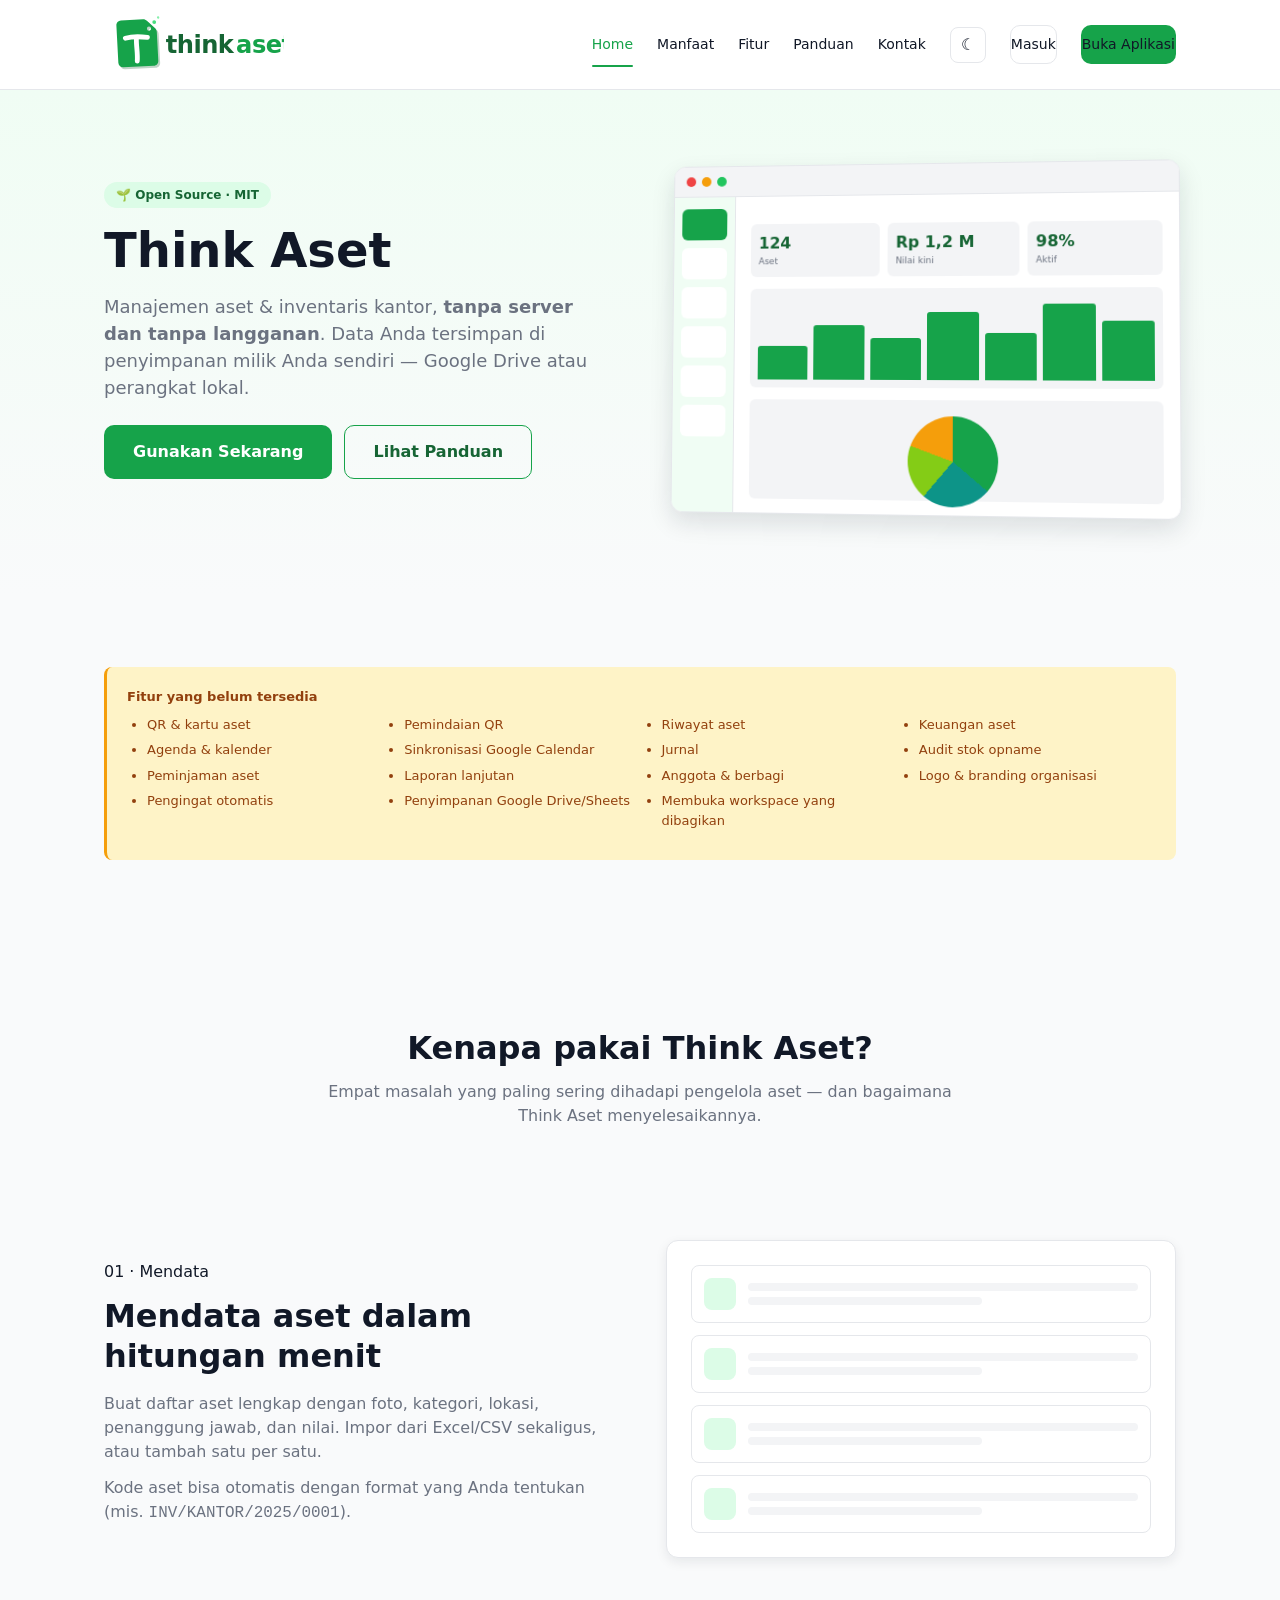
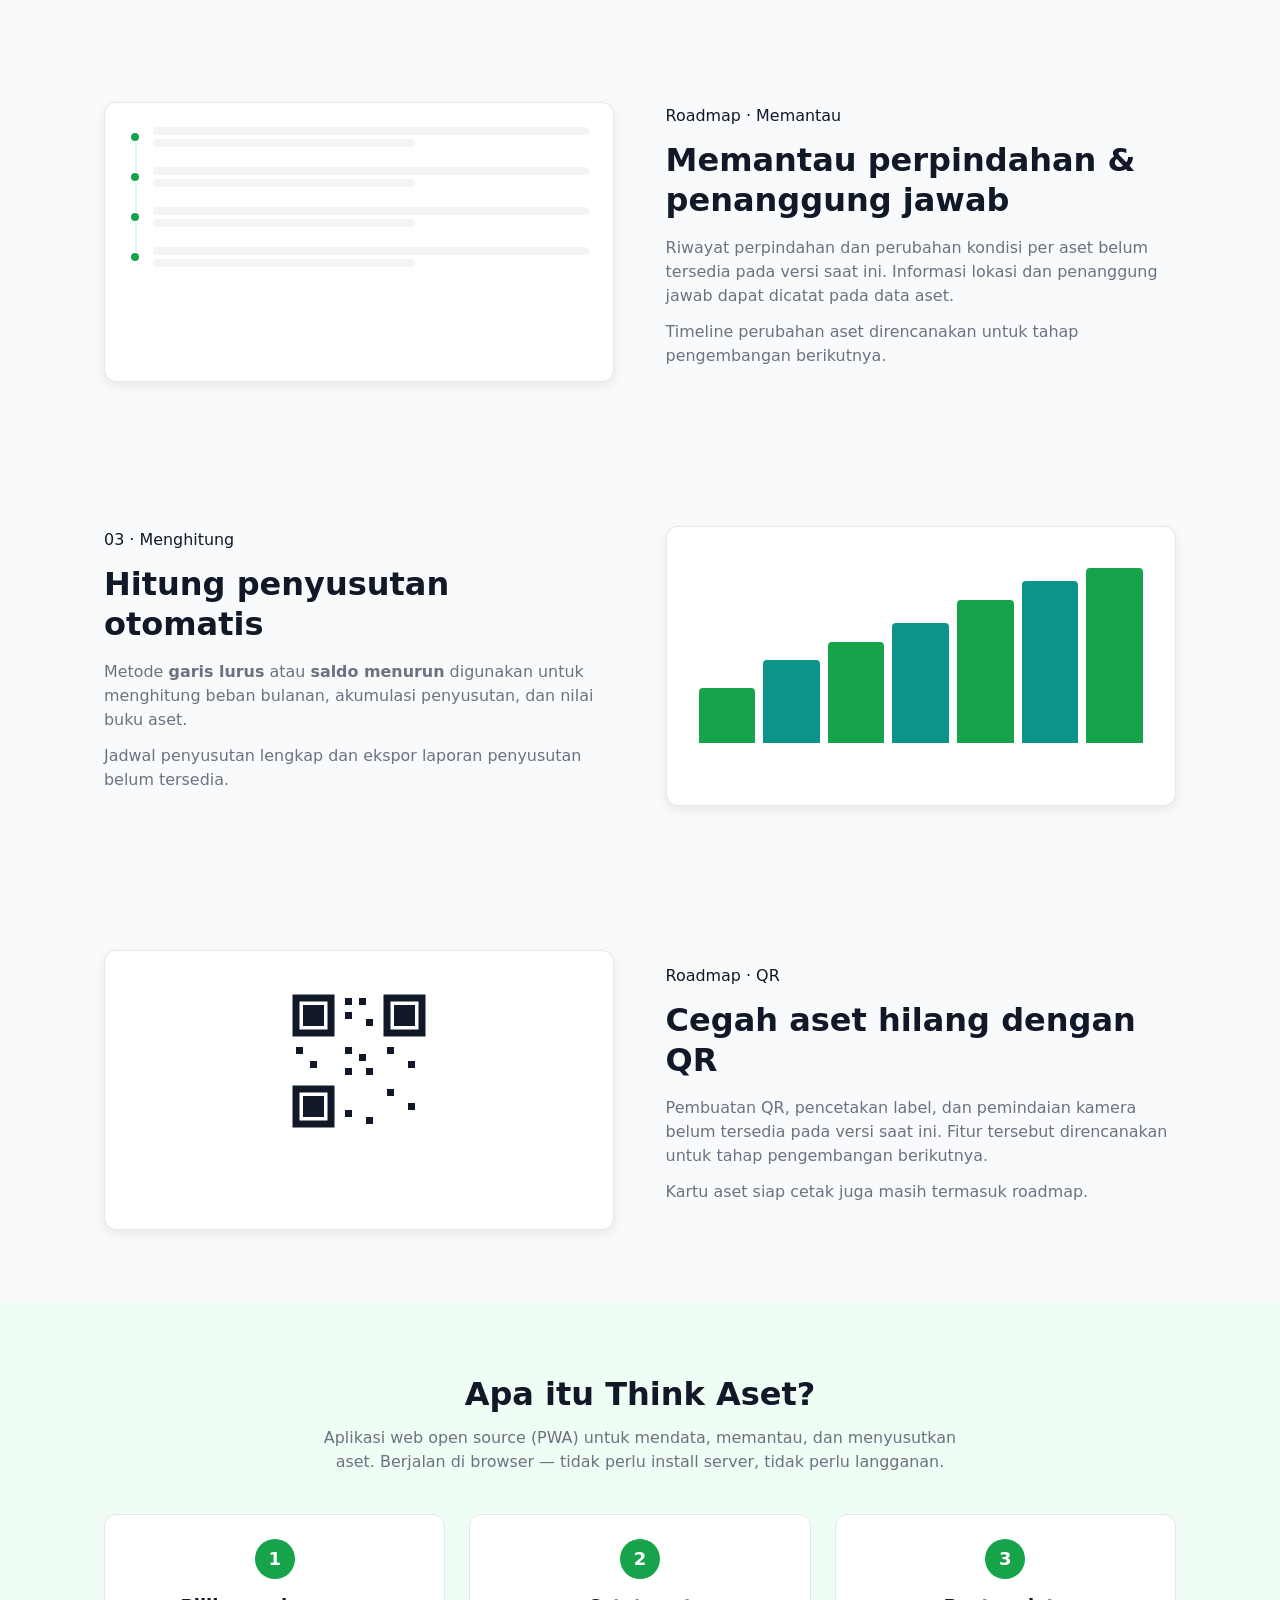
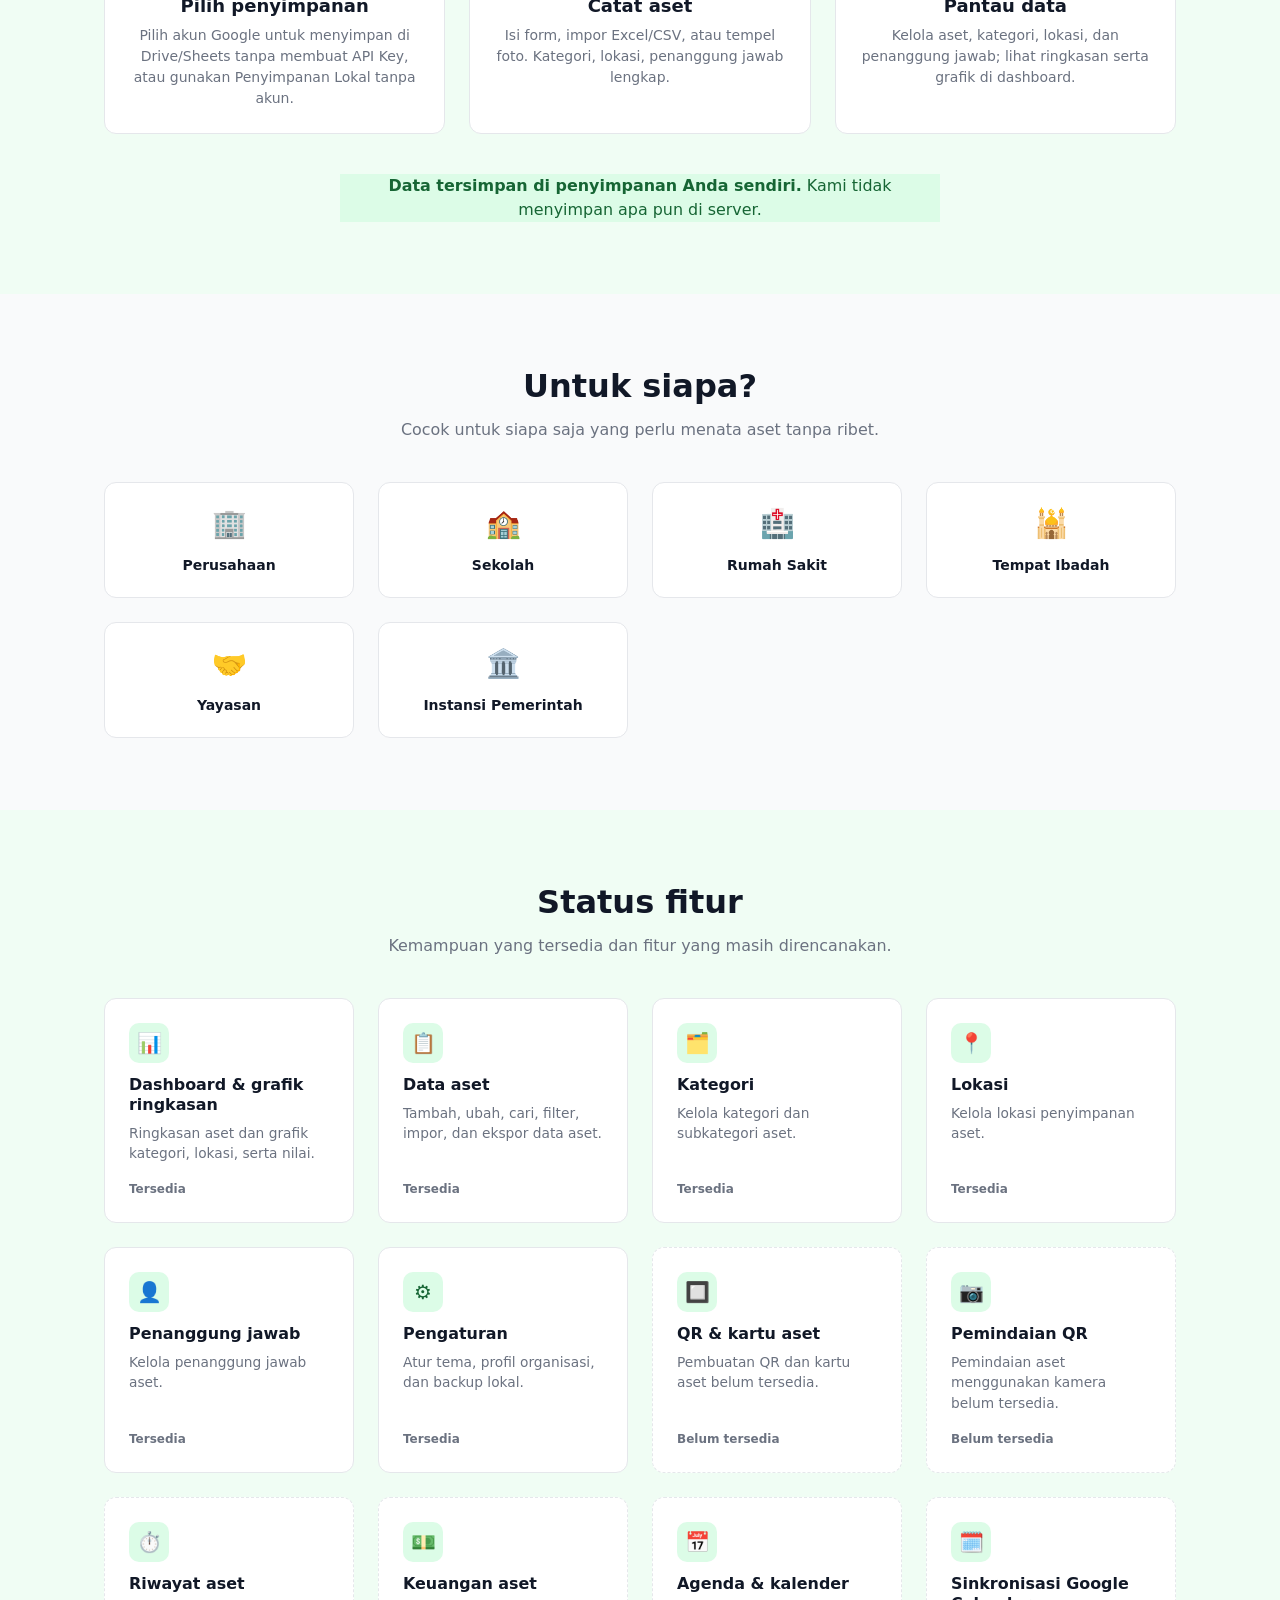
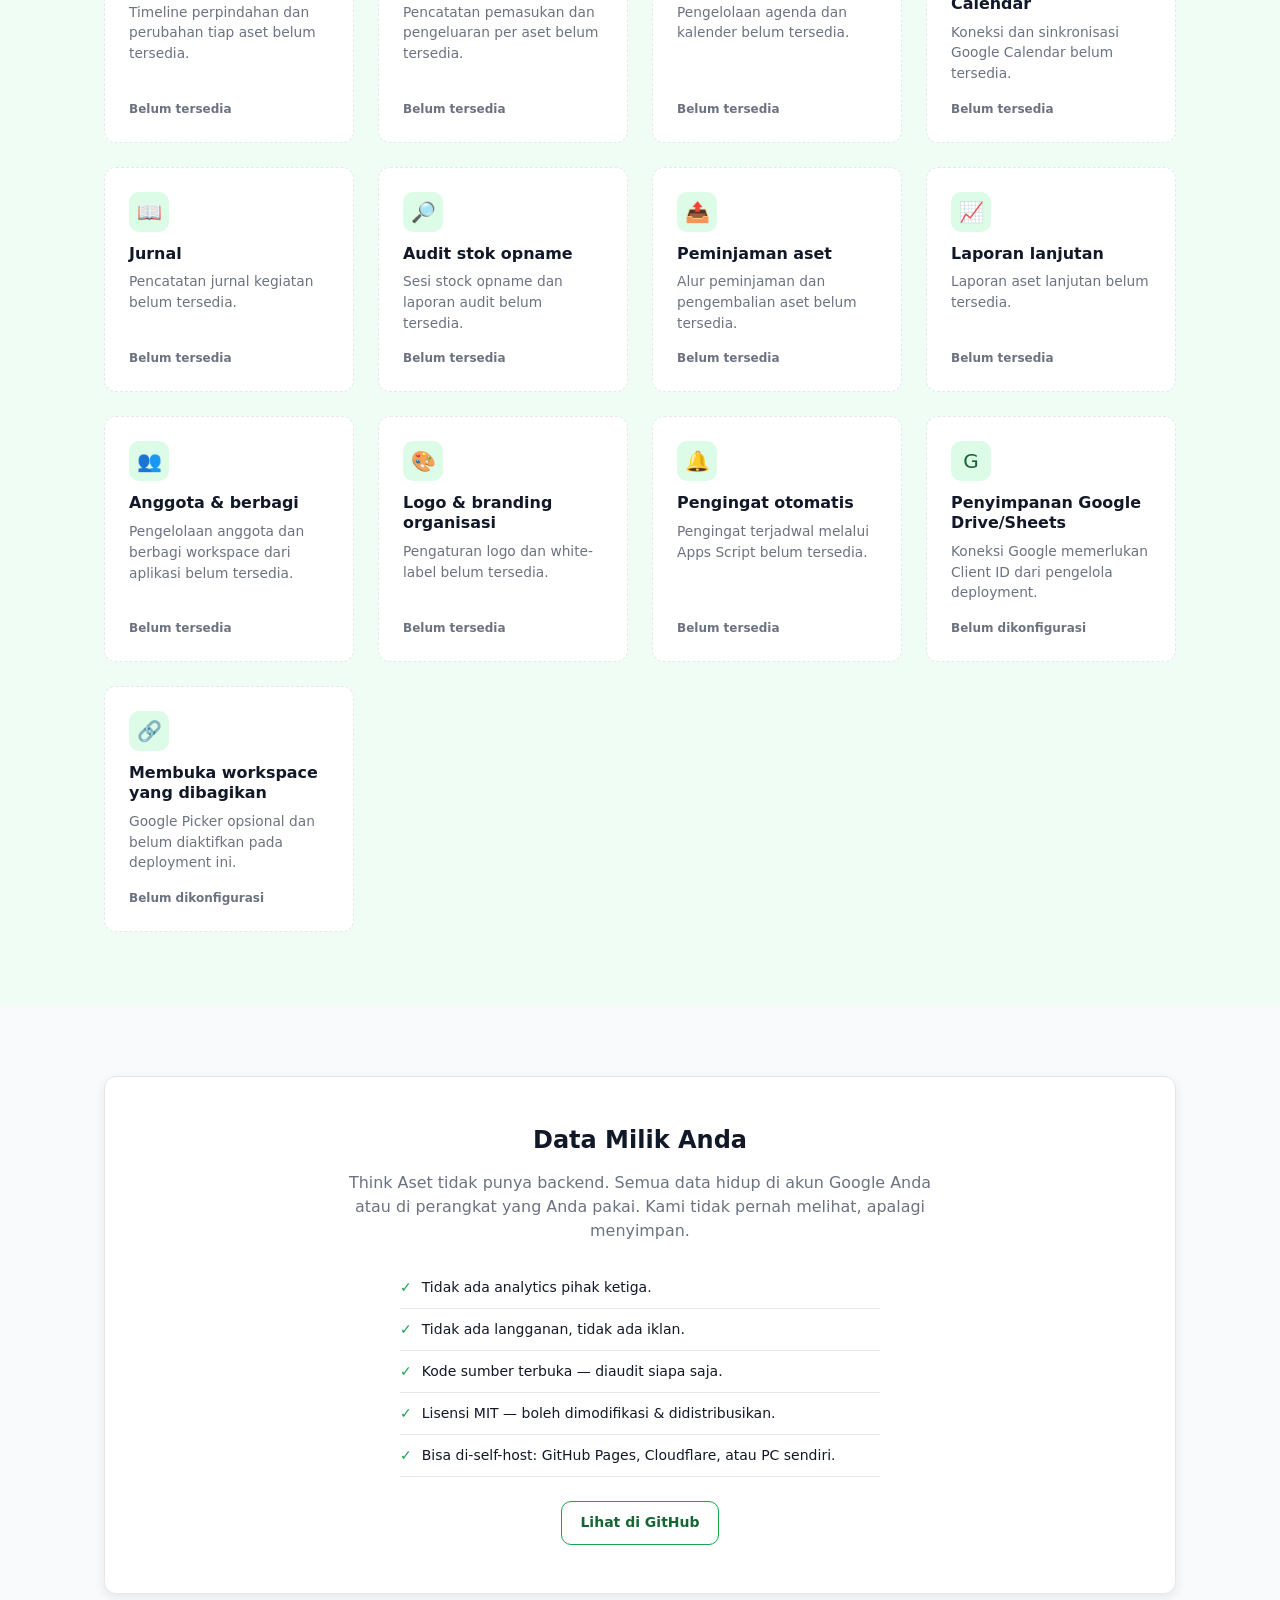
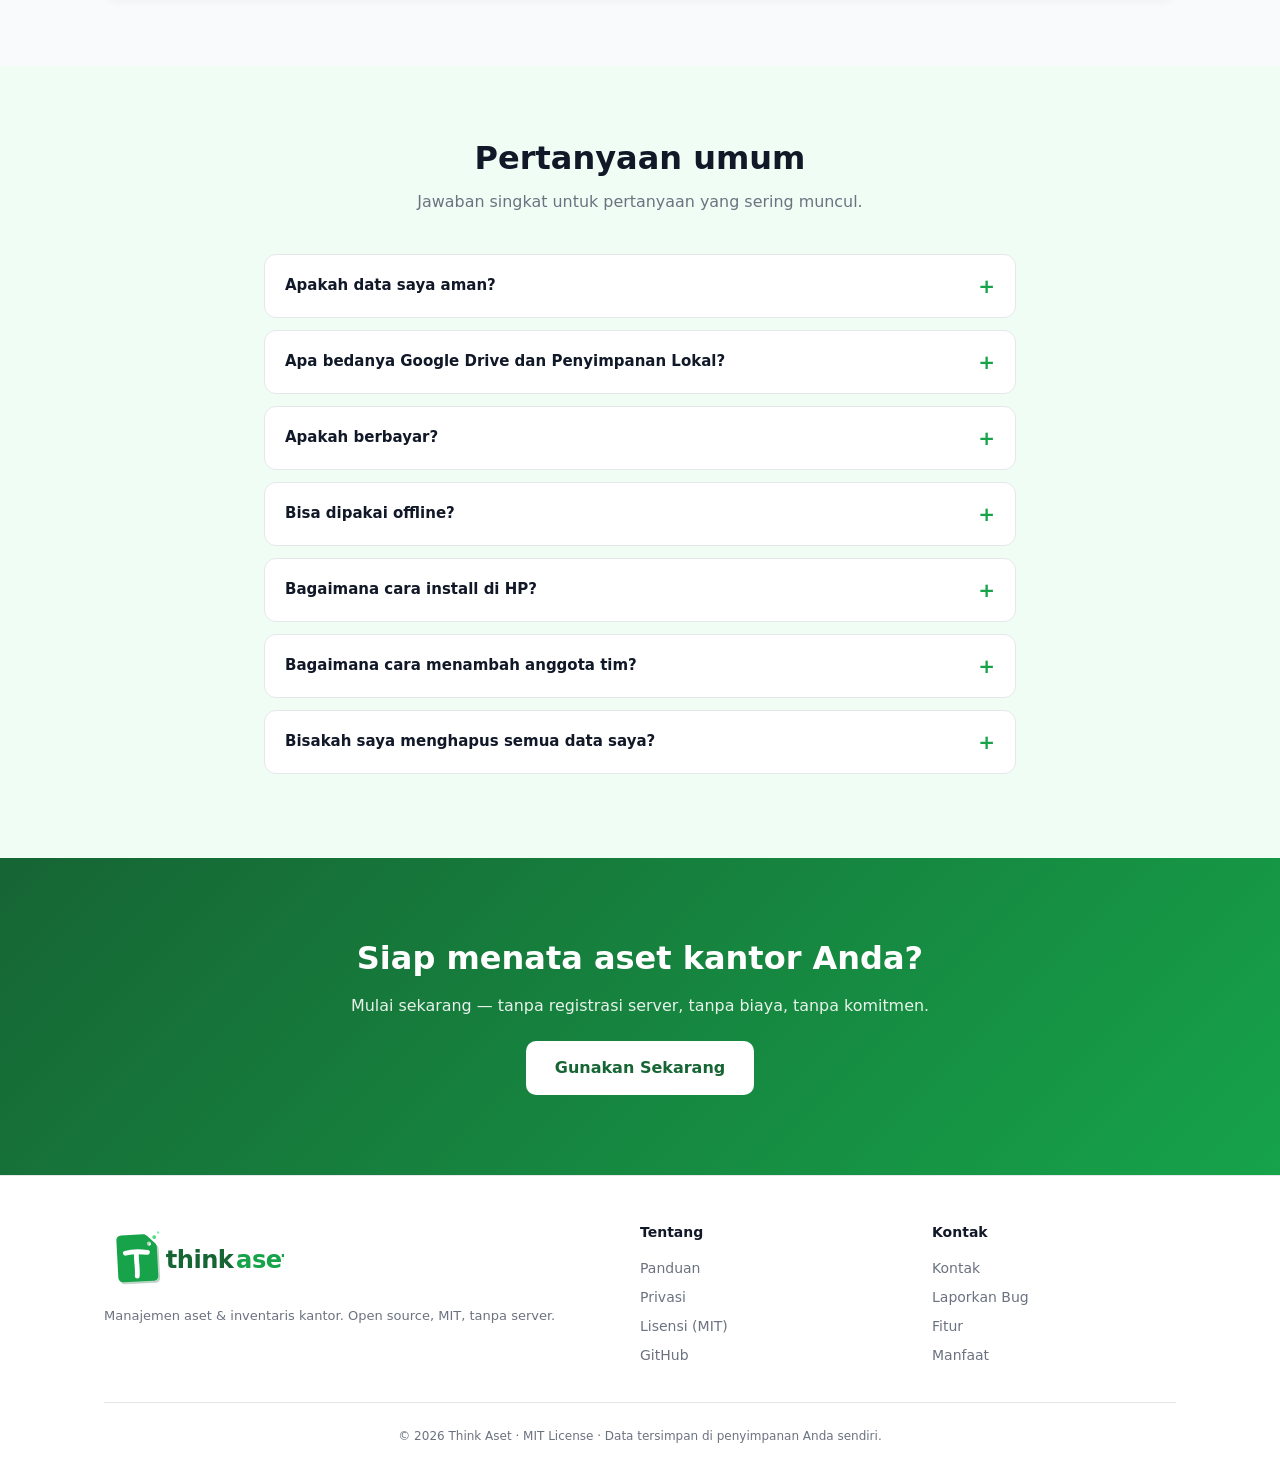
==== index.html @ 0a555724 "Add files via upload" ====
<!DOCTYPE html>
<html lang="id" data-theme="light">
<head>
  <meta charset="UTF-8" />
  <meta name="viewport" content="width=device-width, initial-scale=1" />
  <title>Think Aset — Manajemen Aset & Inventaris Open Source</title>
  <meta name="description" content="Think Aset adalah aplikasi manajemen aset & inventaris kantor open source (MIT). Data tersimpan di penyimpanan Anda sendiri — Google Drive atau perangkat lokal. Tanpa server, tanpa langganan." />
  <link rel="manifest" href="manifest.json" />
  <link rel="icon" type="image/svg+xml" href="icons/icon.svg" />
  <link rel="stylesheet" href="css/variables.css" />
  <link rel="stylesheet" href="css/base.css" />
  <link rel="stylesheet" href="css/components.css" />
  <link rel="stylesheet" href="profile.css" />
  <script src="js/theme-init.js"></script>
</head>
<body>

  <!-- ================= NAVBAR ================= -->
  <nav class="profile-nav">
    <div class="profile-nav-inner">
      <a href="index.html" class="profile-logo">
        <img src="icons/logo.svg" alt="Think Aset" />
      </a>
      <button class="profile-nav-mobile-toggle" id="mobile-toggle" aria-label="Buka menu navigasi">☰</button>
      <div class="profile-nav-links" id="nav-links">
        <a href="index.html" data-page="index.html">Home</a>
        <a href="pages/manfaat.html" data-page="manfaat.html">Manfaat</a>
        <a href="pages/fitur.html" data-page="fitur.html">Fitur</a>
        <a href="pages/panduan.html" data-page="panduan.html">Panduan</a>
        <a href="pages/kontak.html" data-page="kontak.html">Kontak</a>
        <button class="theme-toggle" id="theme-toggle" aria-label="Ubah tema terang atau gelap">☾</button>
        <a href="app.html" class="btn btn-ghost btn-sm">Masuk</a>
        <a href="app.html" class="btn btn-primary btn-sm">Buka Aplikasi</a>
      </div>
    </div>
  </nav>

  <!-- ================= HERO ================= -->
  <section class="profile-hero">
    <div class="profile-container profile-hero-grid">
      <div>
        <span class="hero-tag">🌱 Open Source · MIT</span>
        <h1>Think Aset</h1>
        <p class="hero-subtitle">
          Manajemen aset & inventaris kantor, <strong>tanpa server dan tanpa langganan</strong>.
          Data Anda tersimpan di penyimpanan milik Anda sendiri — Google Drive atau perangkat lokal.
        </p>
        <div class="hero-ctas">
          <a href="app.html" class="btn btn-primary btn-lg">Gunakan Sekarang</a>
          <a href="pages/panduan.html" class="btn btn-secondary btn-lg">Lihat Panduan</a>
        </div>
      </div>
      <div class="mockup" aria-hidden="true">
        <div class="mockup-chrome">
          <span class="mockup-dot"></span>
          <span class="mockup-dot"></span>
          <span class="mockup-dot"></span>
        </div>
        <div class="mockup-body">
          <div class="mockup-sidebar">
            <div class="mockup-sidebar-item active"></div>
            <div class="mockup-sidebar-item"></div>
            <div class="mockup-sidebar-item"></div>
            <div class="mockup-sidebar-item"></div>
            <div class="mockup-sidebar-item"></div>
            <div class="mockup-sidebar-item"></div>
          </div>
          <div class="mockup-main">
            <div class="mockup-title"></div>
            <div class="mockup-stats">
              <div class="mockup-stat">
                <span class="mockup-stat-value">124</span>
                <span class="mockup-stat-label">Aset</span>
              </div>
              <div class="mockup-stat">
                <span class="mockup-stat-value">Rp 1,2 M</span>
                <span class="mockup-stat-label">Nilai kini</span>
              </div>
              <div class="mockup-stat">
                <span class="mockup-stat-value">98%</span>
                <span class="mockup-stat-label">Aktif</span>
              </div>
            </div>
            <div class="mockup-chart">
              <div class="mockup-bar" style="height: 40%"></div>
              <div class="mockup-bar" style="height: 65%"></div>
              <div class="mockup-bar" style="height: 50%"></div>
              <div class="mockup-bar" style="height: 80%"></div>
              <div class="mockup-bar" style="height: 55%"></div>
              <div class="mockup-bar" style="height: 90%"></div>
              <div class="mockup-bar" style="height: 70%"></div>
            </div>
            <div class="mockup-chart pie">
              <div class="mockup-pie"></div>
            </div>
          </div>
        </div>
      </div>
    </div>
  </section>

  <section class="value-section" aria-label="Status fitur aplikasi">
    <div class="profile-container">
      <div id="feature-announcement" class="notice feature-announcement" aria-live="polite">
        Memuat status fitur…
      </div>
    </div>
  </section>

  <!-- ================= VALUE PROPOSITION (4 sections selang-seling) ================= -->
  <section class="value-section">
    <div class="profile-container">
      <h2 class="section-title">Kenapa pakai Think Aset?</h2>
      <p class="section-subtitle">Empat masalah yang paling sering dihadapi pengelola aset — dan bagaimana Think Aset menyelesaikannya.</p>
    </div>
  </section>

  <section class="value-section" style="padding-top:0">
    <div class="profile-container value-grid">
      <div class="value-text">
        <span class="hero-tag">01 · Mendata</span>
        <h2>Mendata aset dalam hitungan menit</h2>
        <p>
          Buat daftar aset lengkap dengan foto, kategori, lokasi, penanggung jawab, dan nilai.
          Impor dari Excel/CSV sekaligus, atau tambah satu per satu.
        </p>
        <p>
          Kode aset bisa otomatis dengan format yang Anda tentukan (mis. <code>INV/KANTOR/2025/0001</code>).
        </p>
      </div>
      <div class="illustration" aria-hidden="true">
        <div class="ill-card">
          <div class="ill-dot"></div>
          <div class="ill-lines">
            <div class="ill-line"></div>
            <div class="ill-line short"></div>
          </div>
        </div>
        <div class="ill-card">
          <div class="ill-dot"></div>
          <div class="ill-lines">
            <div class="ill-line"></div>
            <div class="ill-line short"></div>
          </div>
        </div>
        <div class="ill-card">
          <div class="ill-dot"></div>
          <div class="ill-lines">
            <div class="ill-line"></div>
            <div class="ill-line short"></div>
          </div>
        </div>
        <div class="ill-card">
          <div class="ill-dot"></div>
          <div class="ill-lines">
            <div class="ill-line"></div>
            <div class="ill-line short"></div>
          </div>
        </div>
      </div>
    </div>
  </section>

  <section class="value-section">
    <div class="profile-container value-grid reverse">
      <div class="value-text">
        <span class="hero-tag">Roadmap · Memantau</span>
        <h2>Memantau perpindahan &amp; penanggung jawab</h2>
        <p>
          Riwayat perpindahan dan perubahan kondisi per aset belum tersedia pada versi saat ini.
          Informasi lokasi dan penanggung jawab dapat dicatat pada data aset.
        </p>
        <p>Timeline perubahan aset direncanakan untuk tahap pengembangan berikutnya.</p>
      </div>
      <div class="illustration" aria-hidden="true">
        <div class="ill-timeline">
          <div class="ill-timeline-item">
            <div class="ill-line"></div>
            <div class="ill-line short"></div>
          </div>
          <div class="ill-timeline-item">
            <div class="ill-line"></div>
            <div class="ill-line short"></div>
          </div>
          <div class="ill-timeline-item">
            <div class="ill-line"></div>
            <div class="ill-line short"></div>
          </div>
          <div class="ill-timeline-item">
            <div class="ill-line"></div>
            <div class="ill-line short"></div>
          </div>
        </div>
      </div>
    </div>
  </section>

  <section class="value-section">
    <div class="profile-container value-grid">
      <div class="value-text">
        <span class="hero-tag">03 · Menghitung</span>
        <h2>Hitung penyusutan otomatis</h2>
        <p>
          Metode <strong>garis lurus</strong> atau <strong>saldo menurun</strong> digunakan untuk
          menghitung beban bulanan, akumulasi penyusutan, dan nilai buku aset.
        </p>
        <p>Jadwal penyusutan lengkap dan ekspor laporan penyusutan belum tersedia.</p>
      </div>
      <div class="illustration" aria-hidden="true">
        <div class="ill-bars">
          <div class="ill-bar" style="height: 30%"></div>
          <div class="ill-bar" style="height: 45%"></div>
          <div class="ill-bar" style="height: 55%"></div>
          <div class="ill-bar" style="height: 65%"></div>
          <div class="ill-bar" style="height: 78%"></div>
          <div class="ill-bar" style="height: 88%"></div>
          <div class="ill-bar" style="height: 95%"></div>
        </div>
      </div>
    </div>
  </section>

  <section class="value-section">
    <div class="profile-container value-grid reverse">
      <div class="value-text">
        <span class="hero-tag">Roadmap · QR</span>
        <h2>Cegah aset hilang dengan QR</h2>
        <p>
          Pembuatan QR, pencetakan label, dan pemindaian kamera belum tersedia pada versi saat ini.
          Fitur tersebut direncanakan untuk tahap pengembangan berikutnya.
        </p>
        <p>Kartu aset siap cetak juga masih termasuk roadmap.</p>
      </div>
      <div class="illustration" aria-hidden="true">
        <div class="ill-qr-wrap">
          <svg class="ill-qr" viewBox="0 0 100 100" xmlns="http://www.w3.org/2000/svg">
            <rect x="5" y="5" width="25" height="25" fill="none" stroke="currentColor" stroke-width="5"/>
            <rect x="10" y="10" width="15" height="15" fill="currentColor"/>
            <rect x="70" y="5" width="25" height="25" fill="none" stroke="currentColor" stroke-width="5"/>
            <rect x="75" y="10" width="15" height="15" fill="currentColor"/>
            <rect x="5" y="70" width="25" height="25" fill="none" stroke="currentColor" stroke-width="5"/>
            <rect x="10" y="75" width="15" height="15" fill="currentColor"/>
            <rect x="40" y="5" width="5" height="5" fill="currentColor"/>
            <rect x="50" y="5" width="5" height="5" fill="currentColor"/>
            <rect x="40" y="15" width="5" height="5" fill="currentColor"/>
            <rect x="55" y="20" width="5" height="5" fill="currentColor"/>
            <rect x="5" y="40" width="5" height="5" fill="currentColor"/>
            <rect x="15" y="50" width="5" height="5" fill="currentColor"/>
            <rect x="40" y="40" width="5" height="5" fill="currentColor"/>
            <rect x="50" y="45" width="5" height="5" fill="currentColor"/>
            <rect x="40" y="55" width="5" height="5" fill="currentColor"/>
            <rect x="55" y="55" width="5" height="5" fill="currentColor"/>
            <rect x="70" y="40" width="5" height="5" fill="currentColor"/>
            <rect x="85" y="50" width="5" height="5" fill="currentColor"/>
            <rect x="70" y="70" width="5" height="5" fill="currentColor"/>
            <rect x="85" y="80" width="5" height="5" fill="currentColor"/>
            <rect x="40" y="85" width="5" height="5" fill="currentColor"/>
            <rect x="55" y="90" width="5" height="5" fill="currentColor"/>
          </svg>
        </div>
      </div>
    </div>
  </section>

  <!-- ================= APA ITU + 3 LANGKAH ================= -->
  <section class="value-section bg-alt">
    <div class="profile-container">
      <h2 class="section-title">Apa itu Think Aset?</h2>
      <p class="section-subtitle">
        Aplikasi web open source (PWA) untuk mendata, memantau, dan menyusutkan aset.
        Berjalan di browser — tidak perlu install server, tidak perlu langganan.
      </p>
      <div class="steps">
        <div class="step-card">
          <div class="step-number">1</div>
          <h3>Pilih penyimpanan</h3>
          <p>Pilih akun Google untuk menyimpan di Drive/Sheets tanpa membuat API Key, atau gunakan Penyimpanan Lokal tanpa akun.</p>
        </div>
        <div class="step-card">
          <div class="step-number">2</div>
          <h3>Catat aset</h3>
          <p>Isi form, impor Excel/CSV, atau tempel foto. Kategori, lokasi, penanggung jawab lengkap.</p>
        </div>
        <div class="step-card">
          <div class="step-number">3</div>
          <h3>Pantau data</h3>
          <p>Kelola aset, kategori, lokasi, dan penanggung jawab; lihat ringkasan serta grafik di dashboard.</p>
        </div>
      </div>
      <p class="notice-success center" style="max-width:600px;margin:0 auto">
        <strong>Data tersimpan di penyimpanan Anda sendiri.</strong>
        Kami tidak menyimpan apa pun di server.
      </p>
    </div>
  </section>

  <!-- ================= TARGET PENGGUNA ================= -->
  <section class="value-section">
    <div class="profile-container">
      <h2 class="section-title">Untuk siapa?</h2>
      <p class="section-subtitle">Cocok untuk siapa saja yang perlu menata aset tanpa ribet.</p>
      <div class="target-grid">
        <div class="target-card"><span class="icon">🏢</span><strong>Perusahaan</strong></div>
        <div class="target-card"><span class="icon">🏫</span><strong>Sekolah</strong></div>
        <div class="target-card"><span class="icon">🏥</span><strong>Rumah Sakit</strong></div>
        <div class="target-card"><span class="icon">🕌</span><strong>Tempat Ibadah</strong></div>
        <div class="target-card"><span class="icon">🤝</span><strong>Yayasan</strong></div>
        <div class="target-card"><span class="icon">🏛️</span><strong>Instansi Pemerintah</strong></div>
      </div>
    </div>
  </section>

  <!-- ================= STATUS FITUR ================= -->
  <section class="value-section bg-alt">
    <div class="profile-container">
      <h2 class="section-title" id="fitur">Status fitur</h2>
      <p class="section-subtitle">Kemampuan yang tersedia dan fitur yang masih direncanakan.</p>
      <div class="feature-grid" data-feature-grid>Memuat fitur…</div>
    </div>
  </section>

  <!-- ================= DATA MILIK ANDA ================= -->
  <section class="value-section">
    <div class="profile-container">
      <div class="data-owned">
        <h2>Data Milik Anda</h2>
        <p>
          Think Aset tidak punya backend. Semua data hidup di akun Google Anda
          atau di perangkat yang Anda pakai. Kami tidak pernah melihat, apalagi menyimpan.
        </p>
        <ul>
          <li>Tidak ada analytics pihak ketiga.</li>
          <li>Tidak ada langganan, tidak ada iklan.</li>
          <li>Kode sumber terbuka — diaudit siapa saja.</li>
          <li>Lisensi MIT — boleh dimodifikasi &amp; didistribusikan.</li>
          <li>Bisa di-self-host: GitHub Pages, Cloudflare, atau PC sendiri.</li>
        </ul>
        <a href="https://github.com/" target="_blank" rel="noopener" class="btn btn-secondary">
          Lihat di GitHub
        </a>
      </div>
    </div>
  </section>

  <!-- ================= FAQ ================= -->
  <section class="value-section bg-alt">
    <div class="profile-container faq-container">
      <h2 class="section-title">Pertanyaan umum</h2>
      <p class="section-subtitle">Jawaban singkat untuk pertanyaan yang sering muncul.</p>

      <details>
        <summary>Apakah data saya aman?</summary>
        <p>
          Anda memilih mode penyimpanan saat membuka aplikasi. Mode Google memakai akun Anda sendiri
          (scope <code>drive.file</code>):
          aplikasi hanya bisa mengakses file yang dibuat/dibuka oleh aplikasi ini. Mode lokal menyimpan
          data di IndexedDB browser Anda. Pengembang tidak memiliki akses ke data siapa pun.
        </p>
      </details>
      <details>
        <summary>Apa bedanya Google Drive dan Penyimpanan Lokal?</summary>
        <p>
          Google Drive: data berada di Spreadsheet Anda. Pengelola aplikasi menyiapkan koneksi Google sekali
          untuk semua pengguna. Buka workspace yang sama lewat Picker
          pada perangkat lain untuk mengakses data yang sama.
          Lokal: data di browser saja, tidak tersinkron, cocok untuk personal atau uji coba tanpa akun.
        </p>
      </details>
      <details>
        <summary>Apakah berbayar?</summary>
        <p>
          Tidak. Think Aset gratis selamanya dengan lisensi MIT. Anda hanya perlu akun Google gratis
          bila memilih mode Google Drive. Anda cukup memilih akun dan menyetujui izin aplikasi;
          API Key hanya diperlukan pengelola bila mengaktifkan Google Picker.
        </p>
      </details>
      <details>
        <summary>Bisa dipakai offline?</summary>
        <p>
          Setelah halaman dimuat sekali, aplikasi bekerja offline berkat service worker. Mode lokal
          berjalan 100% offline; mode Google butuh koneksi untuk sinkronisasi.
        </p>
      </details>
      <details>
        <summary>Bagaimana cara install di HP?</summary>
        <p>
          Buka aplikasi di Chrome/Safari HP, lalu pilih menu <em>Install app</em> atau
          <em>Tambahkan ke layar utama</em>. Ikon Think Aset akan muncul seperti aplikasi biasa.
        </p>
      </details>
      <details>
        <summary>Bagaimana cara menambah anggota tim?</summary>
        <p>
          Undangan anggota melalui aplikasi belum tersedia. Untuk saat ini, pemilik workspace dapat
          mengatur akses langsung dari Google Drive; anggota dapat memilih workspace melalui Picker
          jika pengelola deployment mengaktifkannya.
        </p>
      </details>
      <details>
        <summary>Bisakah saya menghapus semua data saya?</summary>
        <p>
          Tentu. Mode Google: hapus Spreadsheet &amp; folder di Drive Anda. Mode Lokal: klik
          <strong>Keluar</strong> dan bersihkan data situs di browser Anda. Aplikasi tidak menyimpan
          salinan apa pun.
        </p>
      </details>
    </div>
  </section>

  <!-- ================= CTA PENUTUP ================= -->
  <section class="cta-closing">
    <div class="profile-container">
      <h2>Siap menata aset kantor Anda?</h2>
      <p>Mulai sekarang — tanpa registrasi server, tanpa biaya, tanpa komitmen.</p>
      <a href="app.html" class="btn btn-primary btn-lg">Gunakan Sekarang</a>
    </div>
  </section>

  <!-- ================= FOOTER ================= -->
  <footer class="profile-footer">
    <div class="profile-container">
      <div class="footer-grid">
        <div>
          <div class="profile-logo" style="margin-bottom:12px">
            <img src="icons/logo.svg" alt="Think Aset" />
          </div>
          <p style="font-size:13px;color:var(--text-muted);margin:0">
            Manajemen aset &amp; inventaris kantor. Open source, MIT, tanpa server.
          </p>
        </div>
        <div>
          <h4>Tentang</h4>
          <a href="pages/panduan.html">Panduan</a>
          <a href="pages/privasi.html">Privasi</a>
          <a href="LICENSE.txt">Lisensi (MIT)</a>
          <a href="https://github.com/" target="_blank" rel="noopener">GitHub</a>
        </div>
        <div>
          <h4>Kontak</h4>
          <a href="pages/kontak.html">Kontak</a>
          <a href="https://github.com/" target="_blank" rel="noopener">Laporkan Bug</a>
          <a href="pages/fitur.html">Fitur</a>
          <a href="pages/manfaat.html">Manfaat</a>
        </div>
      </div>
      <p class="footer-copy">© 2026 Think Aset · MIT License · Data tersimpan di penyimpanan Anda sendiri.</p>
    </div>
  </footer>

  <script src="js/pwa.js" defer></script>
  <script type="module" src="js/public-features.js"></script>
  <script src="js/ui/profile.js" defer></script>
</body>
</html>
---- css/variables.css ----
/* =========================================================
   Think Aset — Variabel Desain
   Tema TERANG default. Tema GELAP via [data-theme="dark"].
   ========================================================= */
:root {
  --primary: #16A34A;
  --primary-dark: #166534;
  --primary-light: #DCFCE7;
  --primary-faint: #F0FDF4;
  --surface: #FFFFFF;
  --surface-2: #F3F4F6;
  --surface-3: #E5E7EB;
  --text: #111827;
  --text-muted: #6B7280;
  --border: #E5E7EB;
  --border-strong: #D1D5DB;

  --accent-teal: #0D9488;
  --accent-lime: #84CC16;
  --accent-amber: #F59E0B;
  --accent-danger: #DC2626;
  --accent-danger-bg: #FEE2E2;

  --shadow-sm: 0 1px 2px rgba(17, 24, 39, 0.06);
  --shadow-md: 0 4px 12px rgba(17, 24, 39, 0.08);
  --shadow-lg: 0 10px 24px rgba(17, 24, 39, 0.12);

  --radius-card: 12px;
  --radius-btn: 10px;
  --radius-input: 8px;

  --font-sans: 'Inter', system-ui, -apple-system, BlinkMacSystemFont, 'Segoe UI', Roboto, sans-serif;
  --font-mono: 'JetBrains Mono', ui-monospace, SFMono-Regular, Menlo, monospace;

  --space-1: 4px;
  --space-2: 8px;
  --space-3: 12px;
  --space-4: 16px;
  --space-5: 24px;
  --space-6: 32px;
  --space-7: 48px;
  --space-8: 64px;

  --ease-out: cubic-bezier(0.22, 1, 0.36, 1);
  --dur-fast: 120ms;
  --dur-base: 200ms;
  --dur-slow: 320ms;

  --bg-page: #F9FAFB;
}

[data-theme="dark"] {
  --primary: #22C55E;
  --primary-dark: #16A34A;
  --primary-light: #1F4D33;
  --primary-faint: #0E2A1A;
  --surface: #12301F;
  --surface-2: #0F2618;
  --surface-3: #163A26;
  --text: #E6F4EA;
  --text-muted: #9FB3A8;
  --border: #1F4D33;
  --border-strong: #2A6644;
  --accent-danger-bg: #3A1414;
  --shadow-sm: 0 1px 2px rgba(0, 0, 0, 0.5);
  --shadow-md: 0 4px 12px rgba(0, 0, 0, 0.55);
  --shadow-lg: 0 10px 24px rgba(0, 0, 0, 0.6);
  --bg-page: #0B1F14;
}

@keyframes ta-fade-in {
  from { opacity: 0; transform: translateY(6px); }
  to   { opacity: 1; transform: translateY(0); }
}
@keyframes ta-slide-up {
  from { opacity: 0; transform: translateY(24px); }
  to   { opacity: 1; transform: translateY(0); }
}
@keyframes ta-toast-in {
  from { opacity: 0; transform: translateX(120%); }
  to   { opacity: 1; transform: translateX(0); }
}
@keyframes ta-ripple {
  to { transform: scale(4); opacity: 0; }
}
@keyframes ta-skeleton {
  from { background-position: 200% 0; }
  to   { background-position: -200% 0; }
}
@keyframes spin {
  to { transform: rotate(360deg); }
}

.ta-fade-in  { animation: ta-fade-in var(--dur-base) var(--ease-out); }
.ta-slide-up { animation: ta-slide-up var(--dur-slow) var(--ease-out); }

@media (prefers-reduced-motion: reduce) {
  *, *::before, *::after {
    animation-duration: 0.001ms !important;
    animation-iteration-count: 1 !important;
    transition-duration: 0.001ms !important;
    scroll-behavior: auto !important;
  }
}
---- css/base.css ----
*, *::before, *::after { box-sizing: border-box; }
html, body { margin: 0; padding: 0; }
html { scroll-behavior: smooth; }

body {
  font-family: var(--font-sans);
  background: var(--bg-page);
  color: var(--text);
  font-size: 15px;
  line-height: 1.5;
  -webkit-font-smoothing: antialiased;
  min-height: 100vh;
}

h1, h2, h3, h4, h5, h6 {
  margin: 0 0 var(--space-3);
  color: var(--text);
  font-weight: 700;
  line-height: 1.25;
}
h1 { font-size: 2rem; }
h2 { font-size: 1.5rem; }
h3 { font-size: 1.25rem; }
p  { margin: 0 0 var(--space-3); color: var(--text); }
a  { color: var(--primary-dark); text-decoration: none; }
a:hover { text-decoration: underline; }

:focus-visible {
  outline: 2px solid var(--primary);
  outline-offset: 2px;
  border-radius: 4px;
}

/* =========================================================
   TOMBOL — interaksi humanis
   ========================================================= */
.btn {
  display: inline-flex;
  align-items: center;
  justify-content: center;
  gap: 8px;
  padding: 10px 18px;
  min-height: 44px;
  border-radius: var(--radius-btn);
  border: 1px solid transparent;
  font-family: inherit;
  font-size: 14px;
  font-weight: 600;
  cursor: pointer;
  position: relative;
  overflow: hidden;
  user-select: none;
  transition:
    transform var(--dur-base) var(--ease-out),
    box-shadow var(--dur-base) var(--ease-out),
    background-color var(--dur-base) var(--ease-out),
    color var(--dur-base) var(--ease-out),
    border-color var(--dur-base) var(--ease-out);
}
.btn:disabled { opacity: 0.55; cursor: not-allowed; }
.btn:hover:not(:disabled) {
  transform: translateY(-2px);
  box-shadow: var(--shadow-md);
}
.btn:active:not(:disabled) {
  transform: translateY(0) scale(0.97);
  box-shadow: var(--shadow-sm);
}
.btn svg, .btn .icon {
  width: 18px; height: 18px;
  transition: transform var(--dur-base) var(--ease-out);
}
.btn:hover:not(:disabled) svg,
.btn:hover:not(:disabled) .icon { transform: translateX(2px); }

.btn .ripple {
  position: absolute;
  border-radius: 50%;
  background: rgba(255, 255, 255, 0.5);
  transform: scale(0);
  animation: ta-ripple 600ms var(--ease-out);
  pointer-events: none;
}

.btn-primary   { background: var(--primary); color: #fff; }
.btn-primary:hover:not(:disabled) { background: var(--primary-dark); }

.btn-secondary {
  background: transparent;
  color: var(--primary-dark);
  border-color: var(--primary);
}
.btn-secondary:hover:not(:disabled) { background: var(--primary-faint); }

.btn-ghost {
  background: transparent;
  color: var(--text);
  border-color: var(--border);
}
.btn-ghost:hover:not(:disabled) { background: var(--surface-2); }

.btn-danger { background: var(--accent-danger); color: #fff; }
.btn-danger:hover:not(:disabled) { background: #B91C1C; }

.btn-sm { padding: 6px 12px; min-height: 36px; font-size: 13px; }
.btn-block { width: 100%; }

/* Form */
.form-group { margin-bottom: var(--space-4); }
.form-label {
  display: block;
  margin-bottom: var(--space-2);
  font-size: 13px;
  font-weight: 600;
  color: var(--text);
}
.form-input,
.form-select,
.form-textarea {
  width: 100%;
  padding: 10px 12px;
  min-height: 44px;
  border: 1px solid var(--border-strong);
  border-radius: var(--radius-input);
  background: var(--surface);
  color: var(--text);
  font-family: inherit;
  font-size: 14px;
  transition: border-color var(--dur-base), box-shadow var(--dur-base);
}
.form-input:focus,
.form-select:focus,
.form-textarea:focus {
  outline: none;
  border-color: var(--primary);
  box-shadow: 0 0 0 3px var(--primary-light);
}
.form-textarea { min-height: 96px; resize: vertical; }
.form-hint {
  margin-top: 6px;
  font-size: 12px;
  color: var(--text-muted);
}
.form-error {
  margin-top: 6px;
  font-size: 12px;
  color: var(--accent-danger);
}
---- css/components.css ----
.card {
  background: var(--surface);
  border: 1px solid var(--border);
  border-radius: var(--radius-card);
  padding: var(--space-5);
  box-shadow: var(--shadow-sm);
}
.card-hover {
  transition: transform var(--dur-base) var(--ease-out),
              box-shadow var(--dur-base) var(--ease-out);
}
.card-hover:hover {
  transform: translateY(-3px);
  box-shadow: var(--shadow-lg);
}

.badge {
  display: inline-flex; align-items: center; gap: 4px;
  padding: 3px 10px;
  border-radius: 999px;
  font-size: 12px; font-weight: 600;
  background: var(--surface-2);
  color: var(--text);
}
.badge-success { background: var(--primary-light); color: var(--primary-dark); }
.badge-warning { background: #FEF3C7; color: #92400E; }
.badge-danger  { background: var(--accent-danger-bg); color: var(--accent-danger); }
.badge-muted   { background: var(--surface-2); color: var(--text-muted); }

.modal-overlay {
  position: fixed; inset: 0;
  background: rgba(17, 24, 39, 0.55);
  display: flex; align-items: center; justify-content: center;
  z-index: 1000;
  padding: var(--space-4);
  animation: ta-fade-in var(--dur-base) var(--ease-out);
}
.modal {
  background: var(--surface);
  border-radius: var(--radius-card);
  padding: var(--space-6);
  width: 100%;
  max-width: 480px;
  max-height: 90vh;
  overflow-y: auto;
  box-shadow: var(--shadow-lg);
  animation: ta-slide-up var(--dur-slow) var(--ease-out);
}
.modal-title {
  margin: 0 0 var(--space-4);
  font-size: 1.25rem;
}
.modal-actions {
  display: flex; gap: var(--space-3);
  justify-content: flex-end;
  margin-top: var(--space-5);
}

#ta-toast-container {
  position: fixed;
  top: 16px; right: 16px;
  z-index: 2000;
  display: flex; flex-direction: column;
  gap: var(--space-2);
  max-width: 92vw;
}
.ta-toast {
  display: flex; align-items: flex-start; gap: 10px;
  padding: 12px 16px;
  border-radius: var(--radius-btn);
  background: var(--surface);
  color: var(--text);
  border-left: 4px solid var(--primary);
  box-shadow: var(--shadow-md);
  font-size: 14px;
  animation: ta-toast-in var(--dur-slow) var(--ease-out);
  min-width: 240px;
}
.ta-toast.error   { border-left-color: var(--accent-danger); }
.ta-toast.warning { border-left-color: var(--accent-amber); }
.ta-toast.success { border-left-color: var(--primary); }

.skeleton {
  background: linear-gradient(90deg, var(--surface-2) 0%, var(--surface-3) 50%, var(--surface-2) 100%);
  background-size: 200% 100%;
  animation: ta-skeleton 1.4s ease-in-out infinite;
  border-radius: 8px;
}

.text-muted { color: var(--text-muted); }
.text-sm    { font-size: 13px; }
.text-xs    { font-size: 12px; }
.text-center { text-align: center; }
.mt-3 { margin-top: var(--space-3); }
.mt-4 { margin-top: var(--space-4); }
.mt-5 { margin-top: var(--space-5); }
.hidden { display: none !important; }
.stack { display: flex; flex-direction: column; gap: var(--space-4); }
.row   { display: flex; gap: var(--space-3); align-items: center; }
.row-between { display: flex; gap: var(--space-3); align-items: center; justify-content: space-between; }

.notice {
  padding: var(--space-3) var(--space-4);
  border-radius: var(--radius-input);
  background: #FEF3C7;
  color: #92400E;
  font-size: 13px;
  border-left: 3px solid var(--accent-amber);
  margin-bottom: var(--space-4);
}
.notice-danger { background: var(--accent-danger-bg); color: var(--accent-danger); border-left-color: var(--accent-danger); }
.notice-success { background: var(--primary-light); color: var(--primary-dark); border-left-color: var(--primary); }
[data-theme="dark"] .notice { background: #3A2A05; color: #FCD34D; }
[data-theme="dark"] .notice-danger { background: #3A1414; color: #FCA5A5; }
[data-theme="dark"] .notice-success { background: #0E2A1A; color: #86EFAC; }
.feature-announcement { margin: 0 0 24px; }
.feature-announcement strong { display: block; margin-bottom: 8px; }
.feature-status-list {
  display: grid;
  grid-template-columns: repeat(auto-fit, minmax(210px, 1fr));
  gap: 4px 20px;
  margin: 0 0 10px;
  padding-left: 20px;
}
.feature-announcement a { color: inherit; font-weight: 700; }
---- profile.css ----
/* =========================================================
   Halaman Profil Publik — gaya khusus (di luar aplikasi)
   ========================================================= */

.profile-container {
  max-width: 1120px;
  margin: 0 auto;
  padding: 0 24px;
}

/* ---------- Navbar ---------- */
.profile-nav {
  position: sticky;
  top: 0;
  z-index: 100;
  background: var(--surface);
  border-bottom: 1px solid var(--border);
}
.profile-nav-inner {
  max-width: 1120px;
  margin: 0 auto;
  padding: 12px 24px;
  display: flex;
  align-items: center;
  justify-content: space-between;
  gap: 16px;
  position: relative;
}
.profile-logo {
  display: flex;
  align-items: center;
  text-decoration: none;
}
.profile-logo:hover { text-decoration: none; }
.profile-logo img {
  display: block;
  width: 130px;
  height: auto;
}
.profile-nav-links {
  display: flex;
  align-items: center;
  gap: 24px;
}
.profile-nav-links a {
  font-size: 14px;
  font-weight: 500;
  color: var(--text);
  text-decoration: none;
  padding: 8px 0;
  position: relative;
}
.profile-nav-links a:not(.btn):hover { color: var(--primary); text-decoration: none; }
.profile-nav-links a.active:not(.btn) { color: var(--primary); }
.profile-nav-links a.active:not(.btn)::after {
  content: '';
  position: absolute;
  left: 0;
  right: 0;
  bottom: -4px;
  height: 2px;
  background: var(--primary);
  border-radius: 2px;
}
.profile-nav-mobile-toggle {
  display: none;
  background: transparent;
  border: 1px solid var(--border);
  border-radius: 8px;
  width: 40px;
  height: 40px;
  cursor: pointer;
  color: var(--text);
  font-size: 20px;
}
.theme-toggle {
  background: transparent;
  border: 1px solid var(--border);
  border-radius: 8px;
  width: 36px;
  height: 36px;
  cursor: pointer;
  color: var(--text);
  font-size: 16px;
  display: grid;
  place-items: center;
  transition: background var(--dur-base), transform var(--dur-base);
}
.theme-toggle:hover { background: var(--surface-2); transform: translateY(-1px); }

@media (max-width: 860px) {
  .profile-nav-links {
    display: none;
    position: absolute;
    top: 100%;
    left: 0;
    right: 0;
    background: var(--surface);
    border-bottom: 1px solid var(--border);
    flex-direction: column;
    padding: 16px 24px;
    gap: 12px;
    align-items: stretch;
    box-shadow: var(--shadow-md);
  }
  .profile-nav-links.open { display: flex; }
  .profile-nav-mobile-toggle { display: grid; place-items: center; }
}

/* ---------- Hero ---------- */
.profile-hero {
  padding: 64px 0 80px;
  background: linear-gradient(180deg, var(--primary-faint), transparent);
}
.profile-hero-grid {
  display: grid;
  grid-template-columns: 1fr 1fr;
  gap: 48px;
  align-items: center;
}
.profile-hero h1 {
  font-size: 3rem;
  line-height: 1.1;
  margin: 16px 0;
  color: var(--text);
}
.profile-hero .hero-tag {
  display: inline-flex;
  align-items: center;
  gap: 6px;
  padding: 4px 12px;
  border-radius: 999px;
  background: var(--primary-light);
  color: var(--primary-dark);
  font-size: 12px;
  font-weight: 600;
}
.hero-subtitle {
  font-size: 1.125rem;
  color: var(--text-muted);
  margin-bottom: 24px;
  max-width: 520px;
}
.hero-ctas {
  display: flex;
  gap: 12px;
  flex-wrap: wrap;
  margin-bottom: 16px;
}
.hero-note { font-size: 13px; color: var(--text-muted); }

@media (max-width: 860px) {
  .profile-hero-grid { grid-template-columns: 1fr; }
  .profile-hero h1 { font-size: 2.25rem; }
  .profile-hero { padding: 40px 0 56px; }
}

/* ---------- Mockup Dashboard ---------- */
.mockup {
  background: var(--surface);
  border: 1px solid var(--border);
  border-radius: var(--radius-card);
  box-shadow: var(--shadow-lg);
  overflow: hidden;
  transform: perspective(1000px) rotateY(-5deg) rotateX(2deg);
  transition: transform 400ms var(--ease-out);
}
.mockup:hover {
  transform: perspective(1000px) rotateY(0) rotateX(0);
}
.mockup-chrome {
  display: flex;
  gap: 6px;
  padding: 10px 12px;
  background: var(--surface-2);
  border-bottom: 1px solid var(--border);
}
.mockup-dot {
  width: 10px;
  height: 10px;
  border-radius: 50%;
  background: var(--border-strong);
}
.mockup-dot:nth-child(1) { background: #EF4444; }
.mockup-dot:nth-child(2) { background: #F59E0B; }
.mockup-dot:nth-child(3) { background: #22C55E; }
.mockup-body {
  display: flex;
  height: 320px;
}
.mockup-sidebar {
  width: 64px;
  background: var(--primary-faint);
  padding: 12px 8px;
  display: flex;
  flex-direction: column;
  gap: 8px;
  border-right: 1px solid var(--border);
}
.mockup-sidebar-item {
  height: 32px;
  border-radius: 6px;
  background: var(--surface);
}
.mockup-sidebar-item.active { background: var(--primary); }
.mockup-main {
  flex: 1;
  padding: 16px;
  display: flex;
  flex-direction: column;
  gap: 12px;
}
.mockup-title {
  height: 16px;
  width: 40%;
  border-radius: 4px;
  background: var(--surface-2);
}
.mockup-stats {
  display: grid;
  grid-template-columns: repeat(3, 1fr);
  gap: 8px;
}
.mockup-stat {
  padding: 8px;
  border-radius: 6px;
  background: var(--surface-2);
}
.mockup-stat-value {
  display: block;
  font-weight: 700;
  font-size: 16px;
  color: var(--primary-dark);
}
.mockup-stat-label {
  display: block;
  font-size: 9px;
  color: var(--text-muted);
}
.mockup-chart {
  flex: 1;
  display: flex;
  align-items: flex-end;
  gap: 6px;
  padding: 8px;
  border-radius: 6px;
  background: var(--surface-2);
  min-height: 100px;
}
.mockup-bar {
  flex: 1;
  background: var(--primary);
  border-radius: 3px 3px 0 0;
  min-height: 8px;
}
.mockup-chart.pie {
  display: grid;
  place-items: center;
  padding: 16px;
}
.mockup-pie {
  width: 90px;
  height: 90px;
  border-radius: 50%;
  background:
    conic-gradient(
      var(--primary) 0deg 130deg,
      var(--accent-teal) 130deg 220deg,
      var(--accent-lime) 220deg 290deg,
      var(--accent-amber) 290deg 360deg
    );
}

@media (max-width: 860px) {
  .mockup { transform: none; }
  .mockup-body { height: 240px; }
  .mockup-sidebar { width: 48px; }
}

/* ---------- Section umum ---------- */
.value-section { padding: 72px 0; }
.value-section.bg-alt { background: var(--primary-faint); }
[data-theme="dark"] .value-section.bg-alt { background: var(--surface-2); }

.value-grid {
  display: grid;
  grid-template-columns: 1fr 1fr;
  gap: 56px;
  align-items: center;
}
.value-grid.reverse .value-text { order: 2; }
.value-grid.reverse .illustration { order: 1; }
.value-text h2 { font-size: 1.875rem; margin: 12px 0 16px; }
.value-text p { color: var(--text-muted); font-size: 1rem; margin-bottom: 12px; }

@media (max-width: 860px) {
  .value-grid { grid-template-columns: 1fr; gap: 32px; }
  .value-grid.reverse .value-text { order: 1; }
  .value-grid.reverse .illustration { order: 2; }
  .value-section { padding: 48px 0; }
  .value-text h2 { font-size: 1.5rem; }
}

/* ---------- Ilustrasi (CSS-drawn) ---------- */
.illustration {
  background: var(--surface);
  border: 1px solid var(--border);
  border-radius: var(--radius-card);
  padding: 24px;
  box-shadow: var(--shadow-md);
  min-height: 280px;
  display: flex;
  flex-direction: column;
  gap: 12px;
}

.ill-card {
  padding: 12px;
  border: 1px solid var(--border);
  border-radius: 8px;
  display: flex;
  align-items: center;
  gap: 12px;
  background: var(--surface);
}
.ill-dot {
  width: 32px;
  height: 32px;
  border-radius: 8px;
  background: var(--primary-light);
  flex-shrink: 0;
}
.ill-lines { flex: 1; display: flex; flex-direction: column; gap: 6px; }
.ill-line { height: 8px; border-radius: 4px; background: var(--surface-2); }
.ill-line.short { width: 60%; }

.ill-timeline {
  display: flex;
  flex-direction: column;
  gap: 20px;
  position: relative;
  padding-left: 24px;
}
.ill-timeline::before {
  content: '';
  position: absolute;
  left: 6px;
  top: 8px;
  bottom: 8px;
  width: 2px;
  background: var(--primary-light);
}
.ill-timeline-item { position: relative; display: flex; flex-direction: column; gap: 4px; }
.ill-timeline-item::before {
  content: '';
  position: absolute;
  left: -24px;
  top: 4px;
  width: 12px;
  height: 12px;
  border-radius: 50%;
  background: var(--primary);
  border: 2px solid var(--surface);
}

.ill-bars {
  display: flex;
  align-items: flex-end;
  gap: 8px;
  height: 200px;
  padding: 8px;
}
.ill-bar { flex: 1; background: var(--primary); border-radius: 4px 4px 0 0; }
.ill-bar:nth-child(2n) { background: var(--accent-teal); }

.ill-qr-wrap { display: flex; justify-content: center; align-items: center; padding: 16px; }
.ill-qr { width: 140px; height: 140px; color: var(--text); }

/* ---------- Steps ---------- */
.steps {
  display: grid;
  grid-template-columns: repeat(3, 1fr);
  gap: 24px;
  margin: 40px 0;
}
.step-card {
  background: var(--surface);
  border: 1px solid var(--border);
  border-radius: var(--radius-card);
  padding: 24px;
  text-align: center;
}
.step-number {
  width: 40px;
  height: 40px;
  border-radius: 50%;
  background: var(--primary);
  color: #fff;
  font-weight: 800;
  display: grid;
  place-items: center;
  margin: 0 auto 16px;
  font-size: 18px;
}
.step-card h3 { font-size: 1.125rem; margin: 0 0 8px; }
.step-card p { font-size: 14px; color: var(--text-muted); margin: 0; }

@media (max-width: 640px) {
  .steps { grid-template-columns: 1fr; }
}

/* ---------- Target users ---------- */
.target-grid {
  display: grid;
  grid-template-columns: repeat(3, 1fr);
  gap: 16px;
  margin-top: 32px;
}
.target-card {
  background: var(--surface);
  border: 1px solid var(--border);
  border-radius: var(--radius-card);
  padding: 20px;
  text-align: center;
  transition: transform var(--dur-base) var(--ease-out), box-shadow var(--dur-base) var(--ease-out);
}
.target-card:hover { transform: translateY(-3px); box-shadow: var(--shadow-md); }
.target-card .icon { font-size: 28px; margin-bottom: 8px; display: block; }
.target-card strong { font-size: 14px; }

@media (max-width: 640px) {
  .target-grid { grid-template-columns: repeat(2, 1fr); }
}

/* ---------- Feature grid ---------- */
.feature-grid {
  display: grid;
  grid-template-columns: repeat(3, 1fr);
  gap: 16px;
  margin-top: 32px;
}
.feature-card {
  background: var(--surface);
  border: 1px solid var(--border);
  border-radius: var(--radius-card);
  padding: 24px;
  display: flex;
  flex-direction: column;
  transition: transform var(--dur-base) var(--ease-out), box-shadow var(--dur-base) var(--ease-out);
}
.feature-card:hover { transform: translateY(-3px); box-shadow: var(--shadow-md); }
.feature-card-pending { border-style: dashed; }
.feature-card .feature-status {
  align-self: flex-start;
  margin-top: auto;
  padding-top: 16px;
  color: var(--text-muted);
  font-size: 12px;
  font-weight: 700;
}
.feature-card .icon-wrap {
  width: 40px;
  height: 40px;
  border-radius: 10px;
  background: var(--primary-light);
  color: var(--primary-dark);
  display: grid;
  place-items: center;
  margin-bottom: 12px;
  font-size: 20px;
}
.feature-card h3 { font-size: 1rem; margin: 0 0 8px; }
.feature-card p { font-size: 13px; color: var(--text-muted); margin: 0; }

@media (max-width: 860px) {
  .feature-grid { grid-template-columns: repeat(2, 1fr); }
}
@media (max-width: 520px) {
  .feature-grid { grid-template-columns: 1fr; }
}

/* ---------- Data milik Anda ---------- */
.data-owned {
  background: var(--surface);
  border: 1px solid var(--border);
  border-radius: var(--radius-card);
  padding: 48px;
  text-align: center;
  box-shadow: var(--shadow-md);
}
.data-owned h2 { margin-bottom: 16px; }
.data-owned p { color: var(--text-muted); max-width: 600px; margin: 0 auto 24px; }
.data-owned ul {
  list-style: none;
  padding: 0;
  margin: 0 auto 24px;
  max-width: 480px;
  text-align: left;
}
.data-owned li {
  padding: 10px 0;
  border-bottom: 1px solid var(--border);
  display: flex;
  align-items: flex-start;
  gap: 10px;
  font-size: 14px;
}
.data-owned li::before {
  content: '✓';
  color: var(--primary);
  font-weight: 800;
  flex-shrink: 0;
}

/* ---------- FAQ ---------- */
.faq-container { max-width: 800px; margin: 0 auto; }
details {
  background: var(--surface);
  border: 1px solid var(--border);
  border-radius: var(--radius-card);
  margin-bottom: 12px;
  overflow: hidden;
}
details[open] { border-color: var(--primary); }
summary {
  padding: 16px 20px;
  cursor: pointer;
  font-weight: 600;
  font-size: 15px;
  display: flex;
  justify-content: space-between;
  align-items: center;
  list-style: none;
}
summary::-webkit-details-marker { display: none; }
summary::after {
  content: '+';
  font-size: 20px;
  color: var(--primary);
  transition: transform var(--dur-base);
}
details[open] summary::after { content: '−'; }
details > p {
  padding: 0 20px 16px;
  margin: 0;
  color: var(--text-muted);
  font-size: 14px;
}

/* ---------- CTA closing ---------- */
.cta-closing {
  padding: 80px 0;
  text-align: center;
  background: linear-gradient(135deg, var(--primary-dark), var(--primary));
  color: #fff;
}
.cta-closing h2 { color: #fff; font-size: 2rem; margin-bottom: 16px; }
.cta-closing p {
  color: rgba(255, 255, 255, 0.9);
  max-width: 600px;
  margin: 0 auto 24px;
}
.cta-closing .btn-primary {
  background: #fff;
  color: var(--primary-dark);
}
.cta-closing .btn-primary:hover { background: var(--primary-light); }

/* ---------- Footer ---------- */
.profile-footer {
  background: var(--surface);
  border-top: 1px solid var(--border);
  padding: 48px 0 24px;
}
.footer-grid {
  display: grid;
  grid-template-columns: 2fr 1fr 1fr;
  gap: 48px;
  margin-bottom: 32px;
}
.footer-grid h4 { font-size: 14px; margin: 0 0 12px; }
.footer-grid a {
  display: block;
  padding: 4px 0;
  font-size: 14px;
  color: var(--text-muted);
  text-decoration: none;
}
.footer-grid a:hover { color: var(--primary); }
.footer-copy {
  border-top: 1px solid var(--border);
  padding-top: 24px;
  text-align: center;
  color: var(--text-muted);
  font-size: 12px;
  margin: 0;
}

@media (max-width: 640px) {
  .footer-grid { grid-template-columns: 1fr; gap: 24px; }
}

/* ---------- Utilitas profil ---------- */
.center { text-align: center; }
.btn-lg { padding: 14px 28px; font-size: 16px; min-height: 52px; }
.section-title {
  font-size: 2rem;
  text-align: center;
  margin: 0 0 12px;
}
.section-subtitle {
  text-align: center;
  color: var(--text-muted);
  max-width: 640px;
  margin: 0 auto 40px;
}

/* Fluid sizing keeps public pages comfortable across screen sizes. */
body { font-size: clamp(0.9375rem, calc(0.9rem + 0.12vw), 1rem); }

.profile-container {
  width: 100%;
  padding-inline: clamp(16px, 3vw, 24px);
}

.profile-nav-inner {
  padding: 10px clamp(16px, 3vw, 24px);
}

.profile-logo {
  flex: 0 0 auto;
  max-width: 100%;
}

.profile-logo img {
  width: clamp(148px, 16vw, 180px);
  max-width: 100%;
  height: auto;
  object-fit: contain;
}

.profile-nav-links { gap: clamp(12px, 2vw, 24px); }

.profile-hero {
  padding-block: clamp(40px, 7vw, 72px) clamp(48px, 8vw, 80px);
}

.profile-hero-grid,
.value-grid {
  grid-template-columns: minmax(0, 1fr) minmax(0, 1fr);
  gap: clamp(24px, 4vw, 56px);
}

.profile-hero h1 { font-size: clamp(2rem, 4vw, 3rem); }
.hero-subtitle { font-size: clamp(1rem, calc(0.96rem + 0.3vw), 1.125rem); }

.mockup,
.mockup-main,
.mockup-stat { min-width: 0; }
.mockup { width: 100%; }
.mockup-body { height: clamp(220px, 32vw, 320px); }
.mockup-sidebar { flex: 0 0 clamp(44px, 6vw, 64px); }
.mockup-main { padding: clamp(10px, 2vw, 16px); }
.mockup-stat { padding: clamp(5px, 1vw, 8px); }
.mockup-stat-value { font-size: clamp(0.75rem, 1.5vw, 1rem); }
.mockup-chart { min-height: clamp(76px, 10vw, 100px); }
.mockup-pie { width: min(90px, 26vw); height: auto; aspect-ratio: 1; }

.value-section { padding-block: clamp(40px, 6vw, 72px); }
.value-text h2,
.section-title,
.cta-closing h2 { font-size: clamp(1.5rem, 3.2vw, 2rem); }
.value-text p { font-size: clamp(0.9375rem, calc(0.9rem + 0.12vw), 1rem); }

.steps,
.target-grid,
.feature-grid {
  grid-template-columns: repeat(auto-fit, minmax(min(100%, 220px), 1fr));
  gap: clamp(12px, 2vw, 24px);
}

.feature-grid { margin-top: clamp(20px, 3vw, 32px); }
.feature-card { min-width: 0; padding: clamp(16px, 2.5vw, 24px); }
.feature-card h3 { font-size: clamp(0.9375rem, calc(0.9rem + 0.12vw), 1rem); }
.feature-card p { font-size: clamp(0.8125rem, calc(0.78rem + 0.1vw), 0.875rem); }
.feature-card .feature-status { overflow-wrap: anywhere; }
.target-card { padding: clamp(16px, 2vw, 20px); }
.illustration { min-width: 0; padding: clamp(16px, 2.5vw, 24px); }
.ill-bars { height: clamp(150px, 20vw, 200px); }
.ill-qr { width: min(140px, 100%); height: auto; aspect-ratio: 1; }
.data-owned { padding: clamp(24px, 5vw, 48px); }
.cta-closing { padding-block: clamp(48px, 7vw, 80px); }
.footer-grid { gap: clamp(24px, 4vw, 48px); }
.section-subtitle { margin-bottom: clamp(24px, 4vw, 40px); }

.feature-announcement { padding: clamp(14px, 2vw, 20px); }
.feature-status-list {
  grid-template-columns: repeat(auto-fit, minmax(min(100%, 220px), 1fr));
  gap: 6px clamp(12px, 2vw, 20px);
}

img,
video,
svg { max-width: 100%; }

@media (max-width: 980px) {
  .profile-nav-links {
    display: none;
    position: absolute;
    top: 100%;
    left: 0;
    right: 0;
    max-height: calc(100dvh - 72px);
    overflow-y: auto;
    background: var(--surface);
    border-bottom: 1px solid var(--border);
    flex-direction: column;
    padding: 16px clamp(16px, 3vw, 24px);
    gap: 12px;
    align-items: stretch;
    box-shadow: var(--shadow-md);
  }
  .profile-nav-links.open { display: flex; }
  .profile-nav-mobile-toggle { display: grid; place-items: center; flex: 0 0 40px; }
}

@media (max-width: 860px) {
  .profile-hero-grid,
  .value-grid { grid-template-columns: minmax(0, 1fr); }
}

@media (max-width: 640px) {
  .steps { grid-template-columns: repeat(auto-fit, minmax(min(100%, 220px), 1fr)); }
  .footer-grid { grid-template-columns: repeat(auto-fit, minmax(min(100%, 180px), 1fr)); }
}
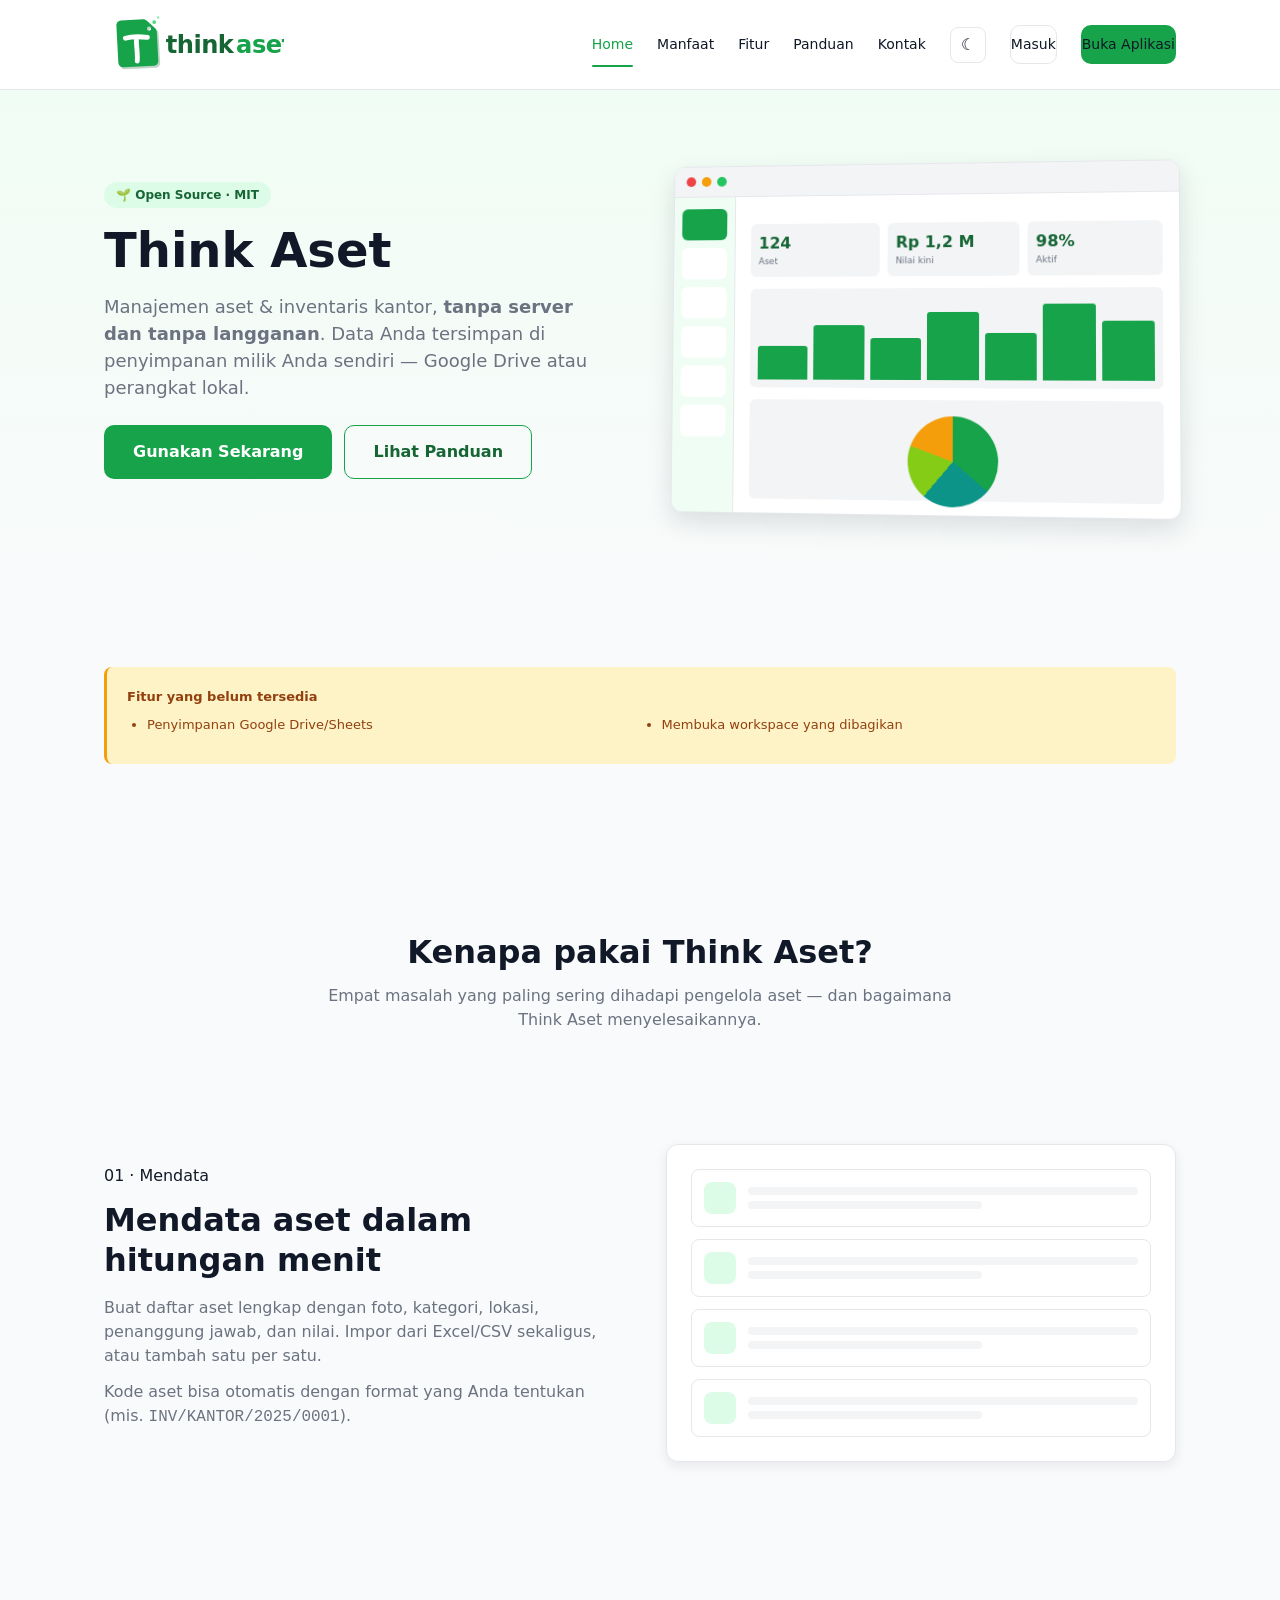
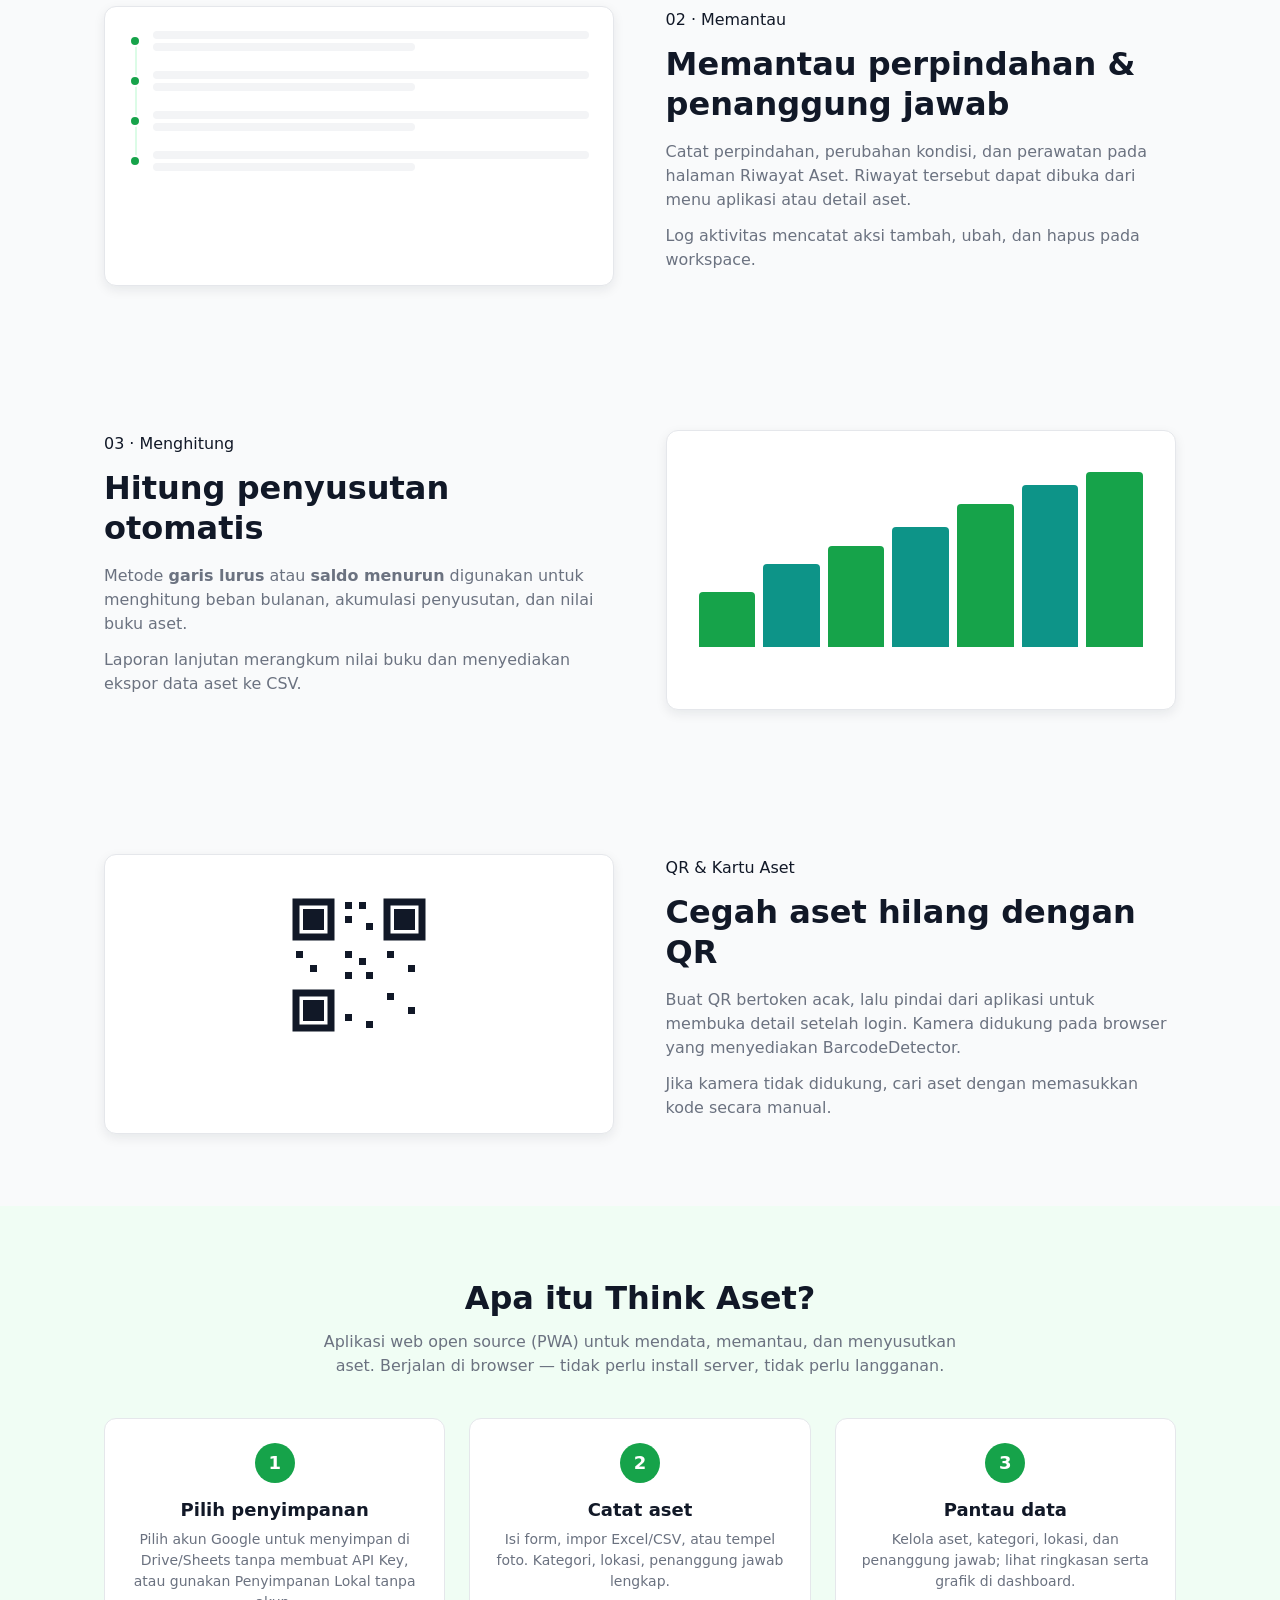
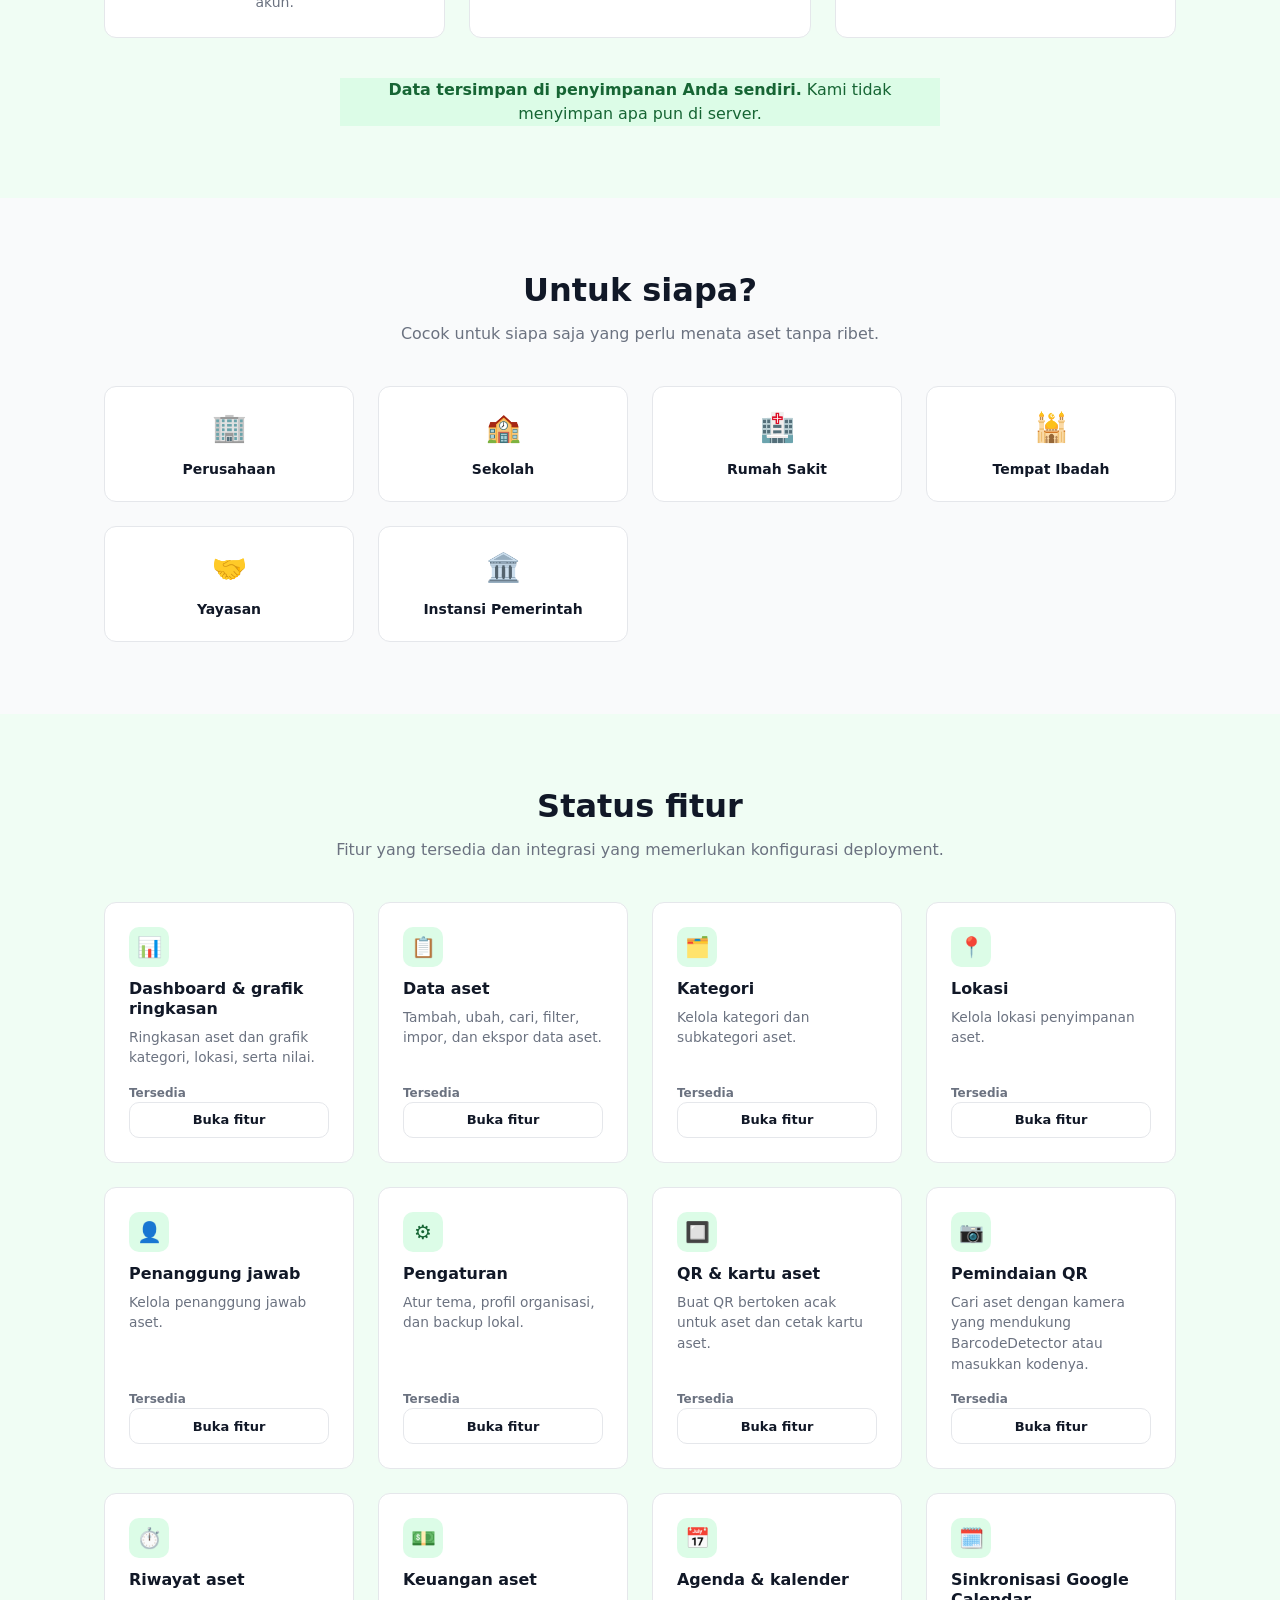
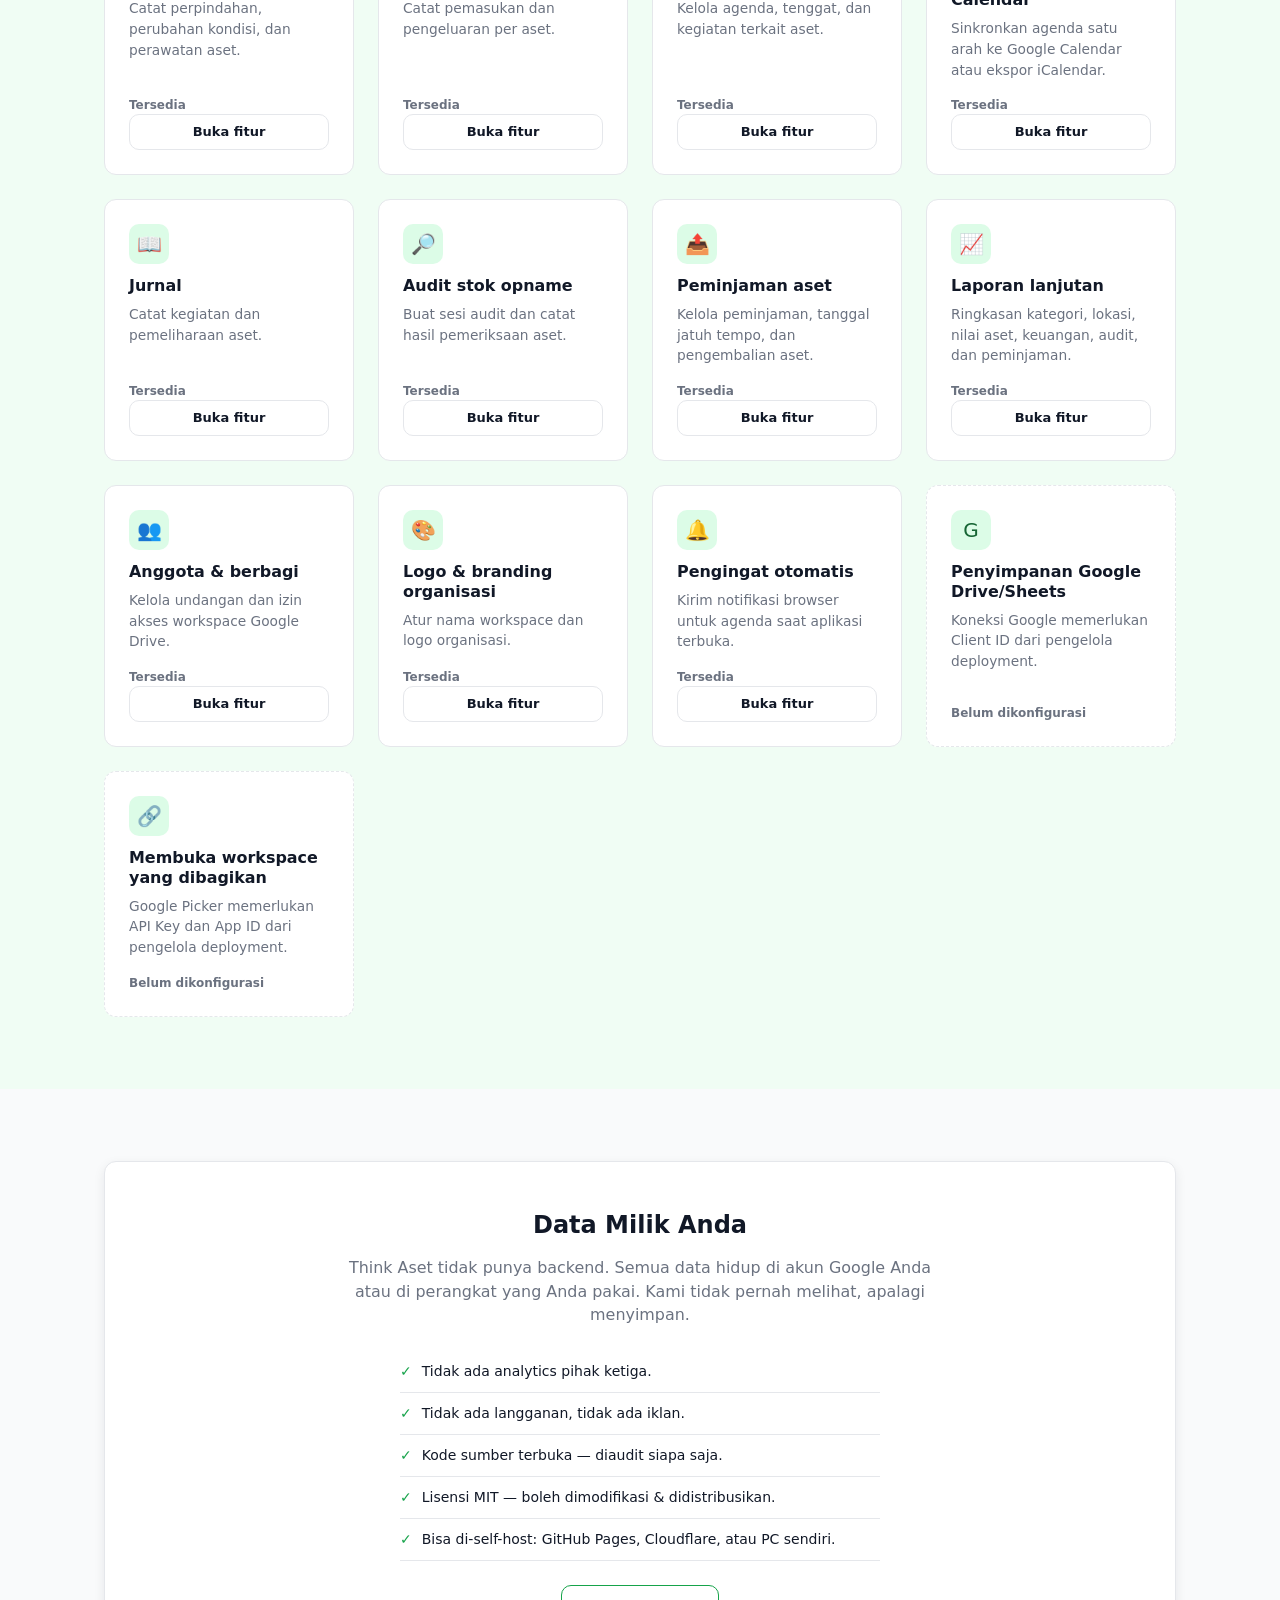
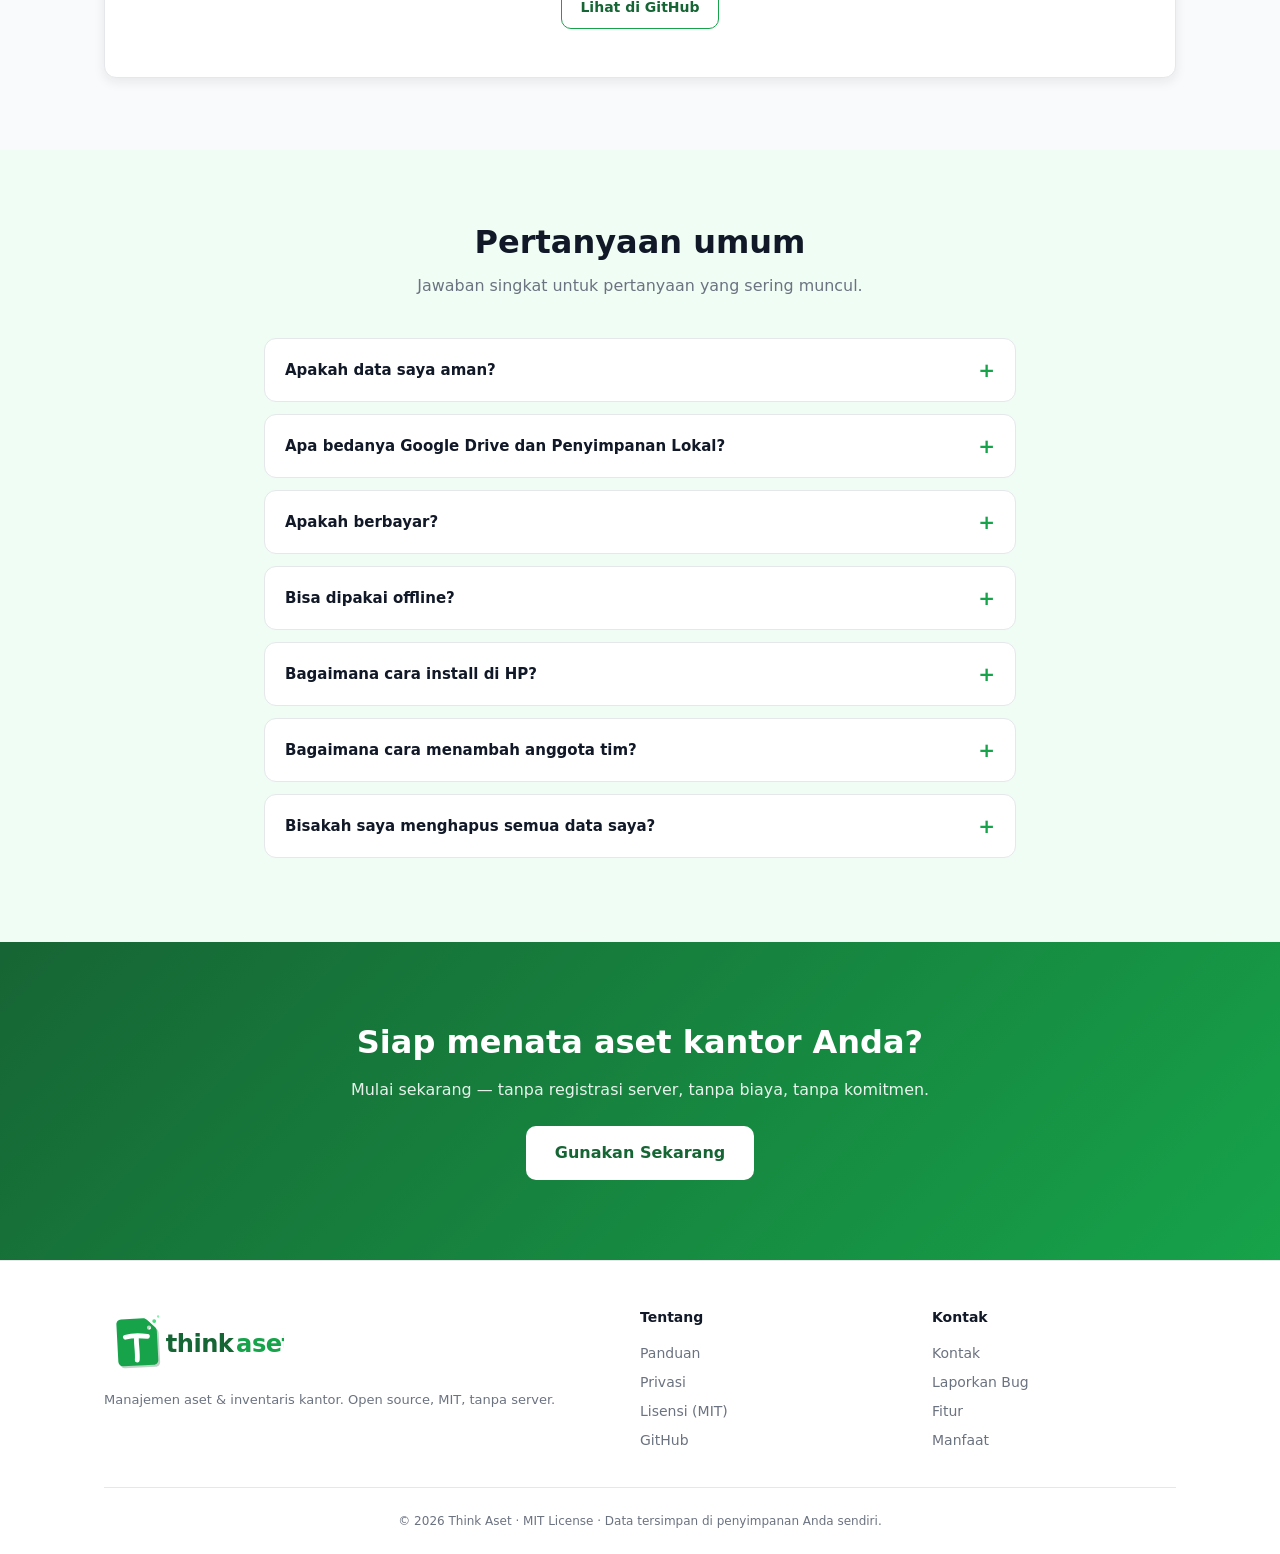
==== commit cfcbc7e1: "Add files via upload" ====
--- a/index.html
+++ b/index.html
@@ -7,6 +7,7 @@
   <meta name="description" content="Think Aset adalah aplikasi manajemen aset & inventaris kantor open source (MIT). Data tersimpan di penyimpanan Anda sendiri — Google Drive atau perangkat lokal. Tanpa server, tanpa langganan." />
   <link rel="manifest" href="manifest.json" />
   <link rel="icon" type="image/svg+xml" href="icons/icon.svg" />
+  <link rel="apple-touch-icon" href="icons/apple-touch-icon.png" />
   <link rel="stylesheet" href="css/variables.css" />
   <link rel="stylesheet" href="css/base.css" />
   <link rel="stylesheet" href="css/components.css" />
@@ -164,13 +165,13 @@
   <section class="value-section">
     <div class="profile-container value-grid reverse">
       <div class="value-text">
-        <span class="hero-tag">Roadmap · Memantau</span>
+        <span class="hero-tag">02 · Memantau</span>
         <h2>Memantau perpindahan &amp; penanggung jawab</h2>
         <p>
-          Riwayat perpindahan dan perubahan kondisi per aset belum tersedia pada versi saat ini.
-          Informasi lokasi dan penanggung jawab dapat dicatat pada data aset.
-        </p>
-        <p>Timeline perubahan aset direncanakan untuk tahap pengembangan berikutnya.</p>
+          Catat perpindahan, perubahan kondisi, dan perawatan pada halaman Riwayat Aset.
+          Riwayat tersebut dapat dibuka dari menu aplikasi atau detail aset.
+        </p>
+        <p>Log aktivitas mencatat aksi tambah, ubah, dan hapus pada workspace.</p>
       </div>
       <div class="illustration" aria-hidden="true">
         <div class="ill-timeline">
@@ -204,7 +205,7 @@
           Metode <strong>garis lurus</strong> atau <strong>saldo menurun</strong> digunakan untuk
           menghitung beban bulanan, akumulasi penyusutan, dan nilai buku aset.
         </p>
-        <p>Jadwal penyusutan lengkap dan ekspor laporan penyusutan belum tersedia.</p>
+        <p>Laporan lanjutan merangkum nilai buku dan menyediakan ekspor data aset ke CSV.</p>
       </div>
       <div class="illustration" aria-hidden="true">
         <div class="ill-bars">
@@ -223,13 +224,13 @@
   <section class="value-section">
     <div class="profile-container value-grid reverse">
       <div class="value-text">
-        <span class="hero-tag">Roadmap · QR</span>
+        <span class="hero-tag">QR &amp; Kartu Aset</span>
         <h2>Cegah aset hilang dengan QR</h2>
         <p>
-          Pembuatan QR, pencetakan label, dan pemindaian kamera belum tersedia pada versi saat ini.
-          Fitur tersebut direncanakan untuk tahap pengembangan berikutnya.
-        </p>
-        <p>Kartu aset siap cetak juga masih termasuk roadmap.</p>
+          Buat QR bertoken acak, lalu pindai dari aplikasi untuk membuka detail setelah login.
+          Kamera didukung pada browser yang menyediakan BarcodeDetector.
+        </p>
+        <p>Jika kamera tidak didukung, cari aset dengan memasukkan kode secara manual.</p>
       </div>
       <div class="illustration" aria-hidden="true">
         <div class="ill-qr-wrap">
@@ -314,7 +315,7 @@
   <section class="value-section bg-alt">
     <div class="profile-container">
       <h2 class="section-title" id="fitur">Status fitur</h2>
-      <p class="section-subtitle">Kemampuan yang tersedia dan fitur yang masih direncanakan.</p>
+      <p class="section-subtitle">Fitur yang tersedia dan integrasi yang memerlukan konfigurasi deployment.</p>
       <div class="feature-grid" data-feature-grid>Memuat fitur…</div>
     </div>
   </section>
@@ -391,9 +392,9 @@
       <details>
         <summary>Bagaimana cara menambah anggota tim?</summary>
         <p>
-          Undangan anggota melalui aplikasi belum tersedia. Untuk saat ini, pemilik workspace dapat
-          mengatur akses langsung dari Google Drive; anggota dapat memilih workspace melalui Picker
-          jika pengelola deployment mengaktifkannya.
+          Pemilik workspace Google dapat mengundang anggota melalui halaman Anggota &amp; Berbagi.
+          Anggota membuka workspace yang dibagikan melalui Google Picker bila pengelola deployment
+          telah menyiapkan API Key dan App ID.
         </p>
       </details>
       <details>
@@ -433,12 +434,12 @@
           <a href="pages/panduan.html">Panduan</a>
           <a href="pages/privasi.html">Privasi</a>
           <a href="LICENSE.txt">Lisensi (MIT)</a>
-          <a href="https://github.com/" target="_blank" rel="noopener">GitHub</a>
+          <a href="https://github.com/jaiz-lana/think---aset.git">GitHub</a>
         </div>
         <div>
           <h4>Kontak</h4>
           <a href="pages/kontak.html">Kontak</a>
-          <a href="https://github.com/" target="_blank" rel="noopener">Laporkan Bug</a>
+          <a href="https://github.com/jaiz-lana/think---aset/issues/">Laporkan Bug</a>
           <a href="pages/fitur.html">Fitur</a>
           <a href="pages/manfaat.html">Manfaat</a>
         </div>
@@ -451,4 +452,4 @@
   <script type="module" src="js/public-features.js"></script>
   <script src="js/ui/profile.js" defer></script>
 </body>
-</html>+</html>
